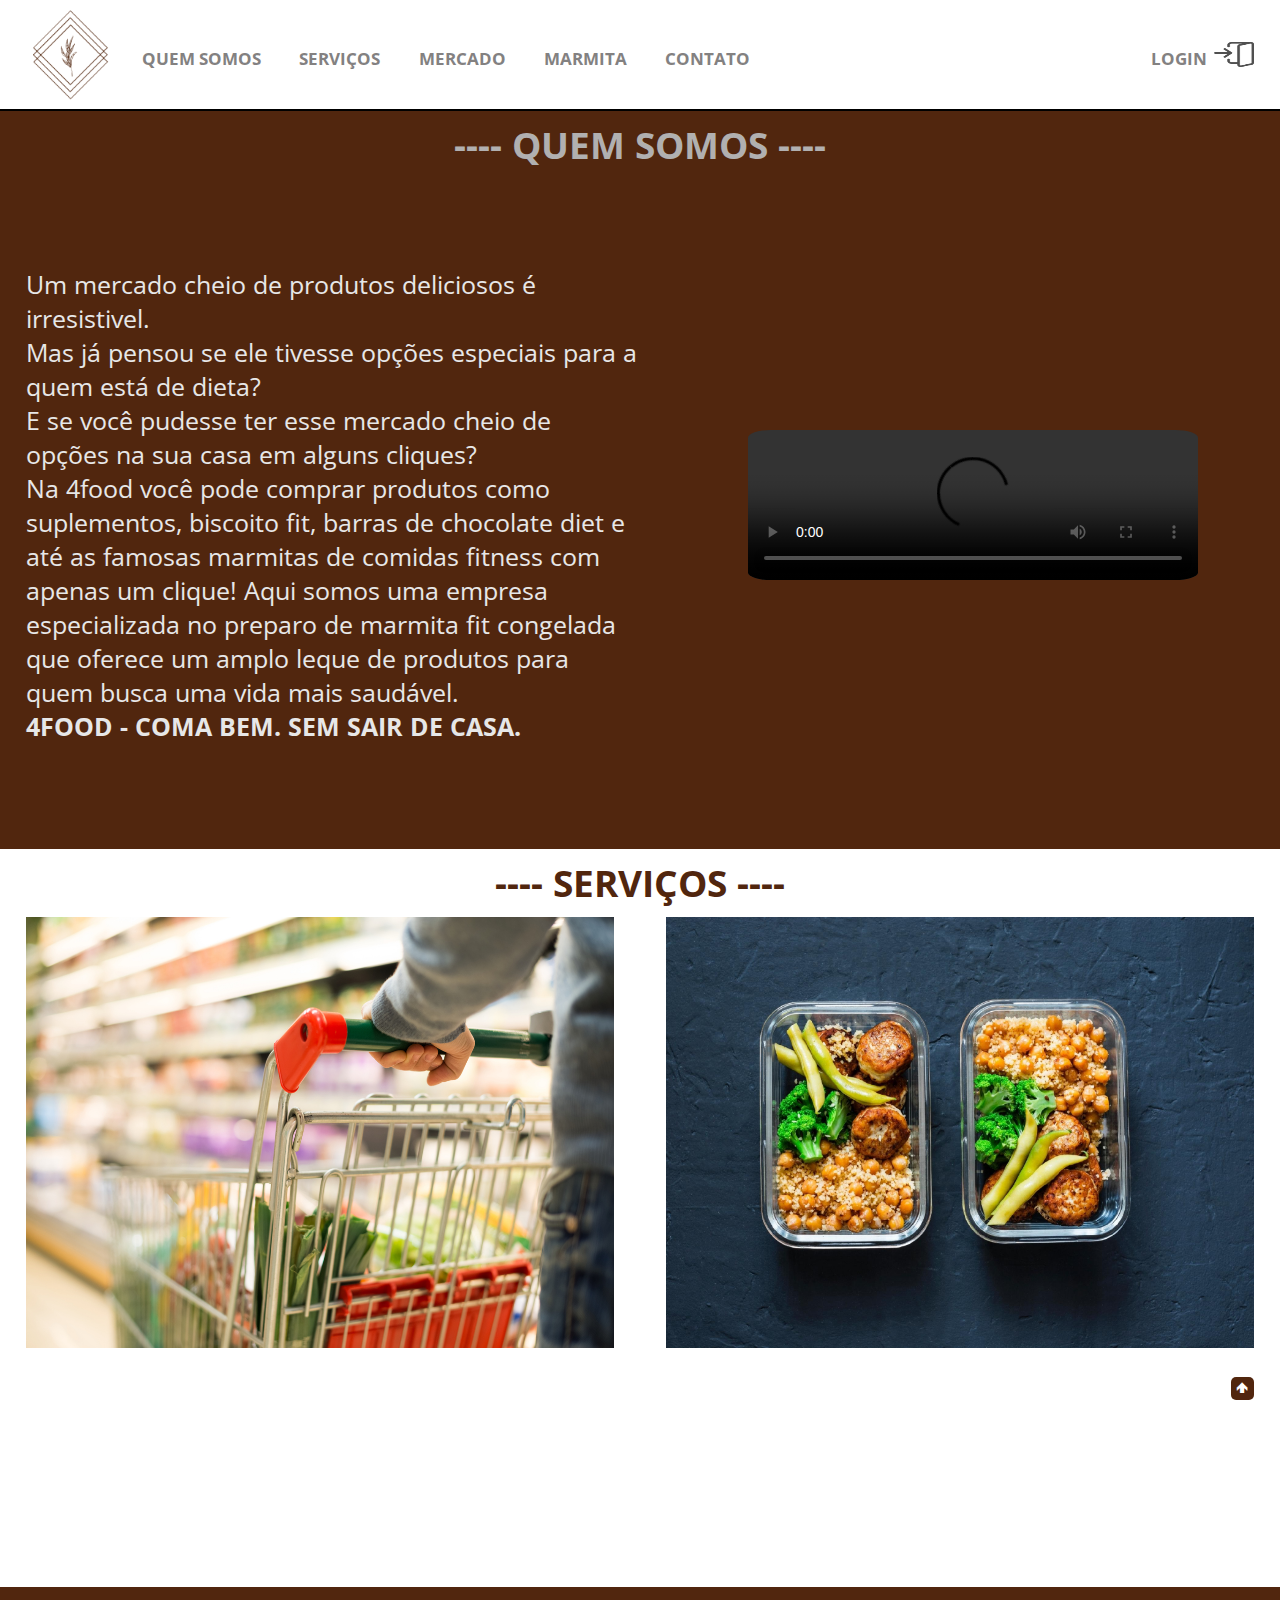
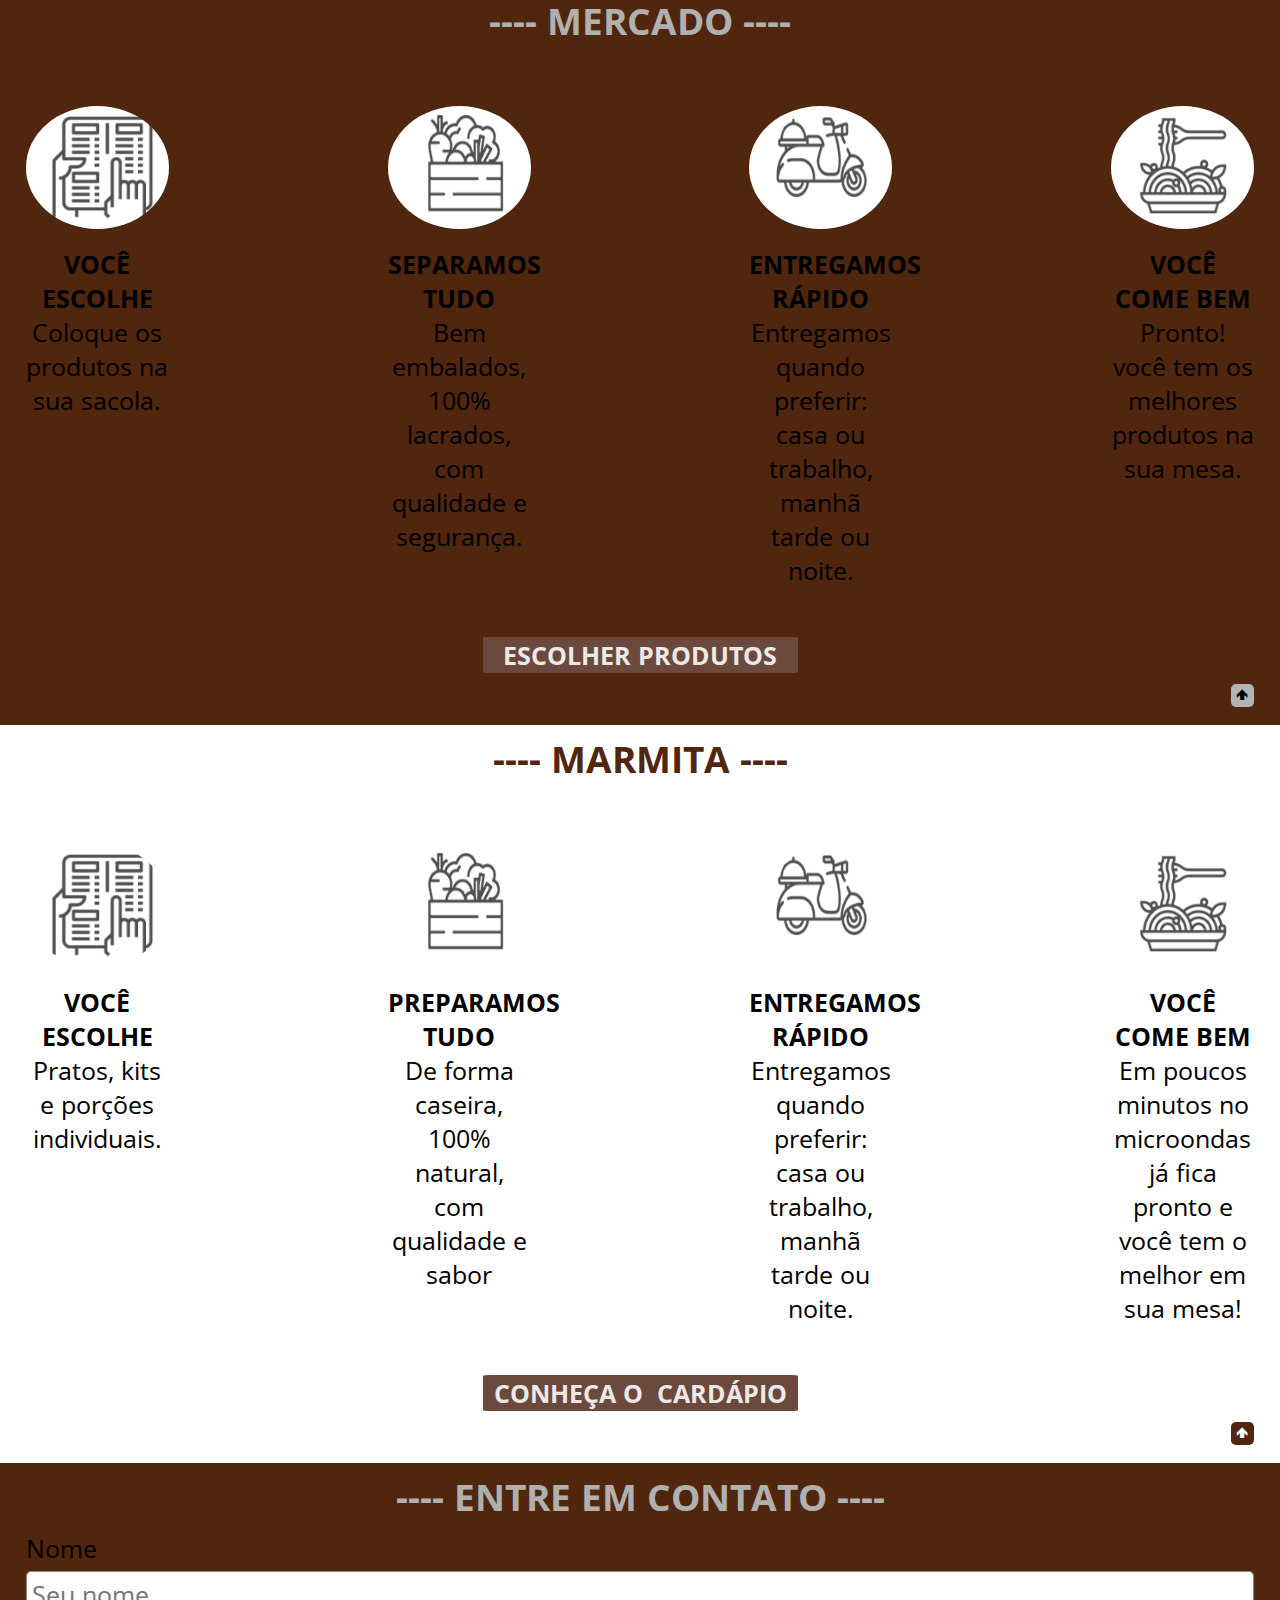
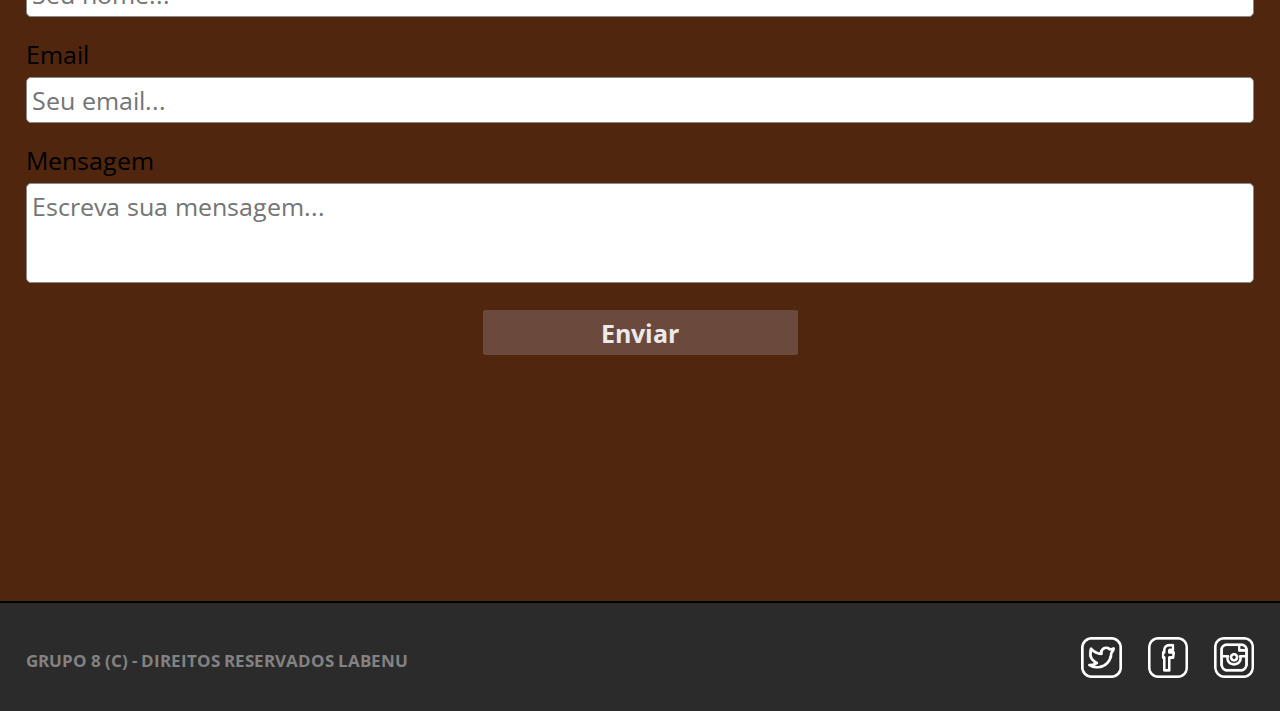
==== index.html @ 3081d66d "arrumei os conflitos" ====
<!DOCTYPE html>
<html lang="en">
<head>
    <meta charset="UTF-8">
    <meta http-equiv="X-UA-Compatible" content="IE=edge">
    <link rel="stylesheet" type="text/css" href="style.css" />
    <meta name="viewport" content="width=device-width, initial-scale=1, maximum-scale=1">
    <link href="https://fonts.googleapis.com/css2?family=PT+Serif:wght@400;700&display=swap" rel="stylesheet"> 
    <link href="https://fonts.googleapis.com/css2?family=Open+Sans+Condensed:wght@300;700&display=swap" rel="stylesheet"> 
    <link rel="icon" type="imagem/png" href="./img/favicon.png" />
    <title>4Food</title>
</head>
<body>
    <header>
        <div id="containerlogo">
            <img src="./img/figuralogo.png" alt="logo" id="imagemlogo">
        </div>
        <nav id="containernavegacao">
                <a class="opcoes-menu" href="#quem-somos">Quem Somos </a>
                <a class="opcoes-menu" href="#servicos">Serviços</a>
                <a class="opcoes-menu" href="#mercado">Mercado </a>
                <a class="opcoes-menu" href="#marmita">Marmita </a>
                <a class="opcoes-menu" href="#contato">Contato </a>
        </nav>
        <div id="containerlogin">
            <div id="textologin">Login</div>
            <img src="./img/login.png" alt="login" id="imagemlogin">
        </div>

    </header>

    <main>
        <div class="containersmain" id="container-quem-somos">
            <h1 class="titulos">---- QUEM SOMOS ----</h1>
            <div class="container-corpo">
                <div class="container-texto">
                    Um mercado cheio de produtos deliciosos é irresistivel.
                   <p>Mas já pensou se ele tivesse opções especiais para a quem está de dieta?</p> 
                   <p>E  se você pudesse ter esse mercado cheio de opções na sua casa em alguns cliques?</p> 
                   Na 4food você pode comprar produtos como suplementos, biscoito fit, barras de chocolate diet e até as famosas marmitas de comidas fitness com apenas um clique!
                    Aqui somos uma empresa especializada no preparo de marmita fit congelada que oferece um amplo leque de produtos para quem busca uma vida mais saudável.
                   <p id="slogan">4FOOD - COMA BEM. SEM SAIR DE CASA.</p>
            </div>
            <div id="container-video"> <video width="450" controls>
                <source src="./img/animacaofood.mp4" type="video/mp4">
              Your browser does not support the video tag.
              </video> </div>
            </div> 
        </div>

        <div class="containersmain" id="servicos">
            <h1 class="titulos2">---- SERVIÇOS ----</h1>
            <div class="container-corpoimagens">
            <div class="container-imagens">
                <a href=""><img src="./img/mercado.jpg" alt="Mercado" class="imagensservicos"></a>
            </div>  
            <div class="container-imagens">
                <a href=""><img src="./img/marmita.jpg" alt="Marmita" class="imagensservicos" ></a>
            </div>   
            
        </div>
        <p class="containervoltar"><a href="#containerlogo"><button class="botao-voltar" > 🡹 </button></a></p>      
    </div>

        <div class="containersmain" id="mercado">
            <h1 class="titulos">---- MERCADO ----</h1>
            <div id="container-mercado">
                <div id="imagensmercado">
                    <img src="./img/passo1.png" alt="Ícone escolha" class="comprar">
                    <img src="./img/passo2.png" alt="Ícone escolha" class="comprar">
                    <img src="./img/passo3.png" alt="Ícone escolha" class="comprar">
                    <img src="./img/passo4.png" alt="Ícone escolha" class="comprar">
                </div>
                <div id="textomercado">
                <div class="textocolunamercado">
                    <h4>VOCÊ ESCOLHE</h4>
                    <p>Coloque os produtos na sua sacola.</p>
                    </div>
                    <div class="textocolunamercado">
                <h4>SEPARAMOS TUDO</h4>
                <p>Bem embalados, 100% lacrados, com qualidade e segurança.</p>
            </div>
            <div class="textocolunamercado">
                <h4>ENTREGAMOS RÁPIDO</h4>
                <p>Entregamos quando preferir: casa ou trabalho, manhã tarde ou noite.</p>
            </div>
            <div class="textocolunamercado">
                <h4>VOCÊ COME BEM</h4>
                <p>Pronto! você tem os melhores produtos na sua mesa.</p>
            </div>
                </div>
            </div>
            <input type="submit" value="ESCOLHER PRODUTOS">
            <p class="containervoltar"><a href="#containerlogo"><button class="botao-voltar2" > 🡹 </button></a></p>  
        </div>

        <div class="containersmain" id="marmita">
            <h1 class="titulos2">---- MARMITA ----</h1>
            <div id="container-mercado">
                <div id="imagensmercado">
                    <img src="./img/passo1.png" alt="Ícone escolha" class="comprar">
                    <img src="./img/passo2.png" alt="Ícone escolha" class="comprar">
                    <img src="./img/passo3.png" alt="Ícone escolha" class="comprar">
                    <img src="./img/passo4.png" alt="Ícone escolha" class="comprar">
                </div>
                <div id="textomercado">
                    <div class="textocolunamercado">
                        <h4>VOCÊ ESCOLHE</h4>
                        <p>Pratos, kits e porções individuais.</p>
                        </div>
                        <div class="textocolunamercado">
                    <h4>PREPARAMOS TUDO</h4>
                    <p>De forma caseira, 100% natural, com qualidade e sabor</p>
                </div>
                <div class="textocolunamercado">
                    <h4>ENTREGAMOS RÁPIDO</h4>
                    <p>Entregamos quando preferir: casa ou trabalho, manhã tarde ou noite.</p>
                </div>
                <div class="textocolunamercado">
                    <h4>VOCÊ COME BEM</h4>
                    <p>Em poucos minutos no microondas já fica pronto e você tem o melhor em sua mesa!</p>
                </div>
                </div>
            </div>
            <input type="submit" value="CONHEÇA O  CARDÁPIO">
            <p class="containervoltar"><a href="#containerlogo"><button class="botao-voltar" > 🡹 </button></a></p>  

        </div>

        <div class="containersmain" id="contato">
            <h1 class="titulos">---- ENTRE EM CONTATO ----</h1>
            <div class="container-corpo">
            <form id="formulariocontato">
                <label for="nome">Nome</label>
                <input
                  type="text"
                  id="nome"
                  name="nome"
                  placeholder="Seu nome..."
                />
                <br />
                <label for="email">Email</label>
                <input
                  type="text"
                  id="email"
                  name="email"
                  placeholder="Seu email..."
                />
                <br />
                <label for="mensagem">Mensagem</label>
                <textarea
                  id="mensagem"
                  name="mensagem"
                  placeholder="Escreva sua mensagem..."
                  style="height: 100px"
                ></textarea>
                <br />
                <input type="submit" value="Enviar" />
              </form>
        </div>
        </div>

    </main>

    <footer>
        <div class="containersfooter" id="containeresquerda">
            Grupo 8 (c) - Direitos Reservados Labenu
        </div>
        <div class="containersfooter" id="containerdireita">
                    <a target="_blank" href="https://twitter.com/"><img src="./img/twitter.png" alt="twitter" class="iconescontato"></a>
                    <a target="_blank" href="https://facebook.com/"><img src="./img/facebook.png" alt="facebook" class="iconescontato"></a>
                    <a target="_blank" href="https://instagram.com/"><img src="./img/instagram.png" alt="instagram" class="iconescontato"></a>
        </div>
    </footer>
    
</body>
</html>
---- style.css ----
/*Geral*/
*{
    margin: 0;
    padding: 0;
    font-family: 'Open Sans Condensed', sans-serif;
    max-width: 100vw;
    font-size:calc(12px + 1vw);
}

html {
    scroll-behavior: smooth;
}


/*Header*/

header{
    display: flex;
    background-color: rgb(255, 255, 255);
    padding:1vh 2vw;
    color: rgb(131, 129, 129);
    font-weight: bold;
    font-variant-caps: all-small-caps;
    font-size:calc(20px + 1vw);
    border-bottom: 2px solid black;
    max-width: 100vw;
}
#containerlogo{
    padding-right: 2vw;
    display: flex;
    justify-content: center;
    align-items: center;
}
#imagemlogo{
    width: calc(65px + 2vw);
    height: auto;
    margin: 0;
    display: flex;
}
#containernavegacao{
    display: flex;
    justify-content: center;
    align-items: center;
    margin: 0;
    flex-wrap: wrap;
}
#navegacao-topo{
    list-style: none;
    display: flex;
    flex-wrap: wrap;
}
.opcoes-menu,.opcoes-menu:visited{
    padding-right: 3vw;
    text-decoration: none;
    color: rgb(131, 129, 129);
}
.opcoes-menu:hover{
    color: rgb(81,38,14);
    cursor: pointer;
    text-decoration: none;
}
#containerlogin{
    display: flex;
    justify-content: center;
    align-items: center;
    margin-left: auto;
}
#textologin{
    display: flex;
    justify-content: center;
    align-items: center;
}
#textologin:hover{
    text-decoration: underline;
    color: rgb(81,38,14);
}
#imagemlogin{
    width: calc(15px + 2vw);
    height: 1em;
    margin: 0;
    display: flex;
    justify-content: center;
    align-items: center;
    padding-left: 0.5vw;
}

/*Main*/

.containersmain{
    height: 80vh;
    display: flex;
    flex-direction: column;
    padding-bottom: 2vh;
}
.containersmain:nth-child(odd) {
background-color: rgb(81,38,14);
}
.containersmain:nth-child(even){
    background-color: rgb(255, 255, 255);
}
.titulos{
    width: 100%;
    display: flex;
    justify-content: center;
    align-items: center;
    padding-top: 1vh;
    padding-bottom: 1vh;
    color: rgb(177, 176, 176);
    font-weight: bold;
    font-size:calc(24px + 1vw);
    }

.titulos2{
    color: rgb(81,38,14);
    display: flex;
    justify-content: center;
    align-items: center;
    padding-top: 1vh;
    padding-bottom: 1vh;
    font-weight: bold;
    font-size:calc(24px + 1vw);
    }

/* QUEM SOMOS */

.container-corpo{
    display: flex; 
    justify-content: space-between;  
    flex:1;

}
.container-texto{
    width: 50%;
    display: flex;
    flex-direction: column;
    justify-content: center;
    text-align: left;
    padding-left: 2vw;
    font-size:calc(12px + 1vw);
    color: rgb(231, 231, 231);
}
#slogan{
    font-weight: bold;
}
#container-video{
    width: 50%;
    display: flex;
    justify-content: center;
    align-items: center;
    padding-left: 2vw;
}
video {
    height: auto;
    border-radius: 5%;
  }
#logo-quemsomos{
    width: 10vw;
    height: auto;
    border-radius: 5%;


}
.container-corpoimagens{
    display: flex; 
    box-sizing: border-box;
    overflow: hidden;

}
.container-imagens{
    width: 50%;
    padding-left: 2vw;
    padding-right: 2vw;
    margin-bottom: 2vh;
}
.imagensservicos{
    width: 100%;
    height: 100%;
}
.imagensservicos:hover{
    opacity: 50%;
    transition: 0.5s;
}

/* BOTAO VOLTAR */

.containervoltar{
    margin:0;
    text-align: right;
    padding-right: 2vw;
}

.botao-voltar{
    background-color:  rgb(81,38,14);
    color: white;
    font-size: small;
    padding: 2.5px 5px;
    border: none;
    border-radius: 5px;
    cursor: pointer;
}
.botao-voltar:hover{
    background-color: rgb(155, 75, 32);
}
.botao-voltar2{
    background-color:  rgb(180, 180, 180);
    color: rgb(0, 0, 0);
    font-size: small;
    padding: 2.5px 5px;
    border: none;
    border-radius: 5px;
    cursor: pointer;
}
.botao-voltar2:hover{
    background-color: rgb(255, 255, 255);
}

/* MERCADO */

#container-mercado{
    width: 100%;
    height: 100%;
    display: flex; 
    flex-direction: column;
    box-sizing: border-box;
    justify-content: center;
    align-content: center;
    overflow: hidden;
    padding-left: 2vw;
    padding-right: 2vw;
}
#imagensmercado{
    display: flex;
    justify-content: space-between;
    width: 100%;
    font-size:calc(12px + 0.5vw);
}
#textomercado{
    display: flex;
    justify-content: space-between;
    align-content: center;
    width: 100%;

}
.comprar{
    border-radius:50%;
    width: calc(15px + 10vw);
    height: auto;
    margin-bottom: 2vh;
}
.textocolunamercado{
    display: flex;
    flex-direction: column;
    text-align: center;
    width: calc(15px + 10vw);
}

input[type="submit"]{
    display: flex;
    justify-content: center;
    align-items: center;
    font-weight: bold;
    border: none;
    margin: auto;
    width: 35vh;
    height: 5vh;
    border-radius: 2%;
    color: rgb(236, 233, 231);
    background-color: #6b4a3d;
    cursor: pointer;
} 
input[type="submit"]:hover{
    background-color: #b69289;
    transition: 1.5s;
}
/* MARMITA */

.como-comprar{
    display: flex;
    flex-direction: column;
    justify-content: center;
    align-items: center;
    width: 10vw;
    text-align: center;
    margin-bottom: 3vh;
    
}

/*CONTATO*/
#contato{
    padding-left: 2vw;
    padding-right: 2vw;
}
#formulariocontato{
    width: 100%;
}
input[type=text], textarea {
    width: 100%;
      padding: 5px;
      border: 1px solid rgb(138, 138, 138); 
      border-radius: 5px;
      box-sizing: border-box;
      margin-top: 6px; 
      margin-bottom: 20px;
      resize:none;
    }

/*Footer*/
footer{
    background-color: rgb(43, 43, 43);
    height: 10vh;
    display: flex;
    justify-content: space-between;
    padding:1vh 2vw;
    color: rgb(131, 129, 129);
    font-weight: bold;
    font-variant-caps: all-small-caps;
    font-size:calc(20px + 1vw);
    border-top: 2px solid black;
    overflow: hidden;
}
#containeresquerda{
    display: flex;
    justify-content: center;
    align-items: center;
}
#containerdireita{
    display: flex;
    align-items: center;
    justify-content: flex-start;
}
.iconescontato
{
    height: auto;
    width: calc(15px + 2vw);
    margin-left: 2vw;
    display: flex;
    align-items: center;
    justify-content: center;
    
}
.iconescontato:hover
{
    background-color: rgb(128, 126, 126);
    border-radius: 15%;
    
}
/* RESPONSIVIDADE CELULAR*/

@media screen and (min-width: 320px) and (max-width: 420px) {
    .containersmain{
        height: 80vh;
    }
}
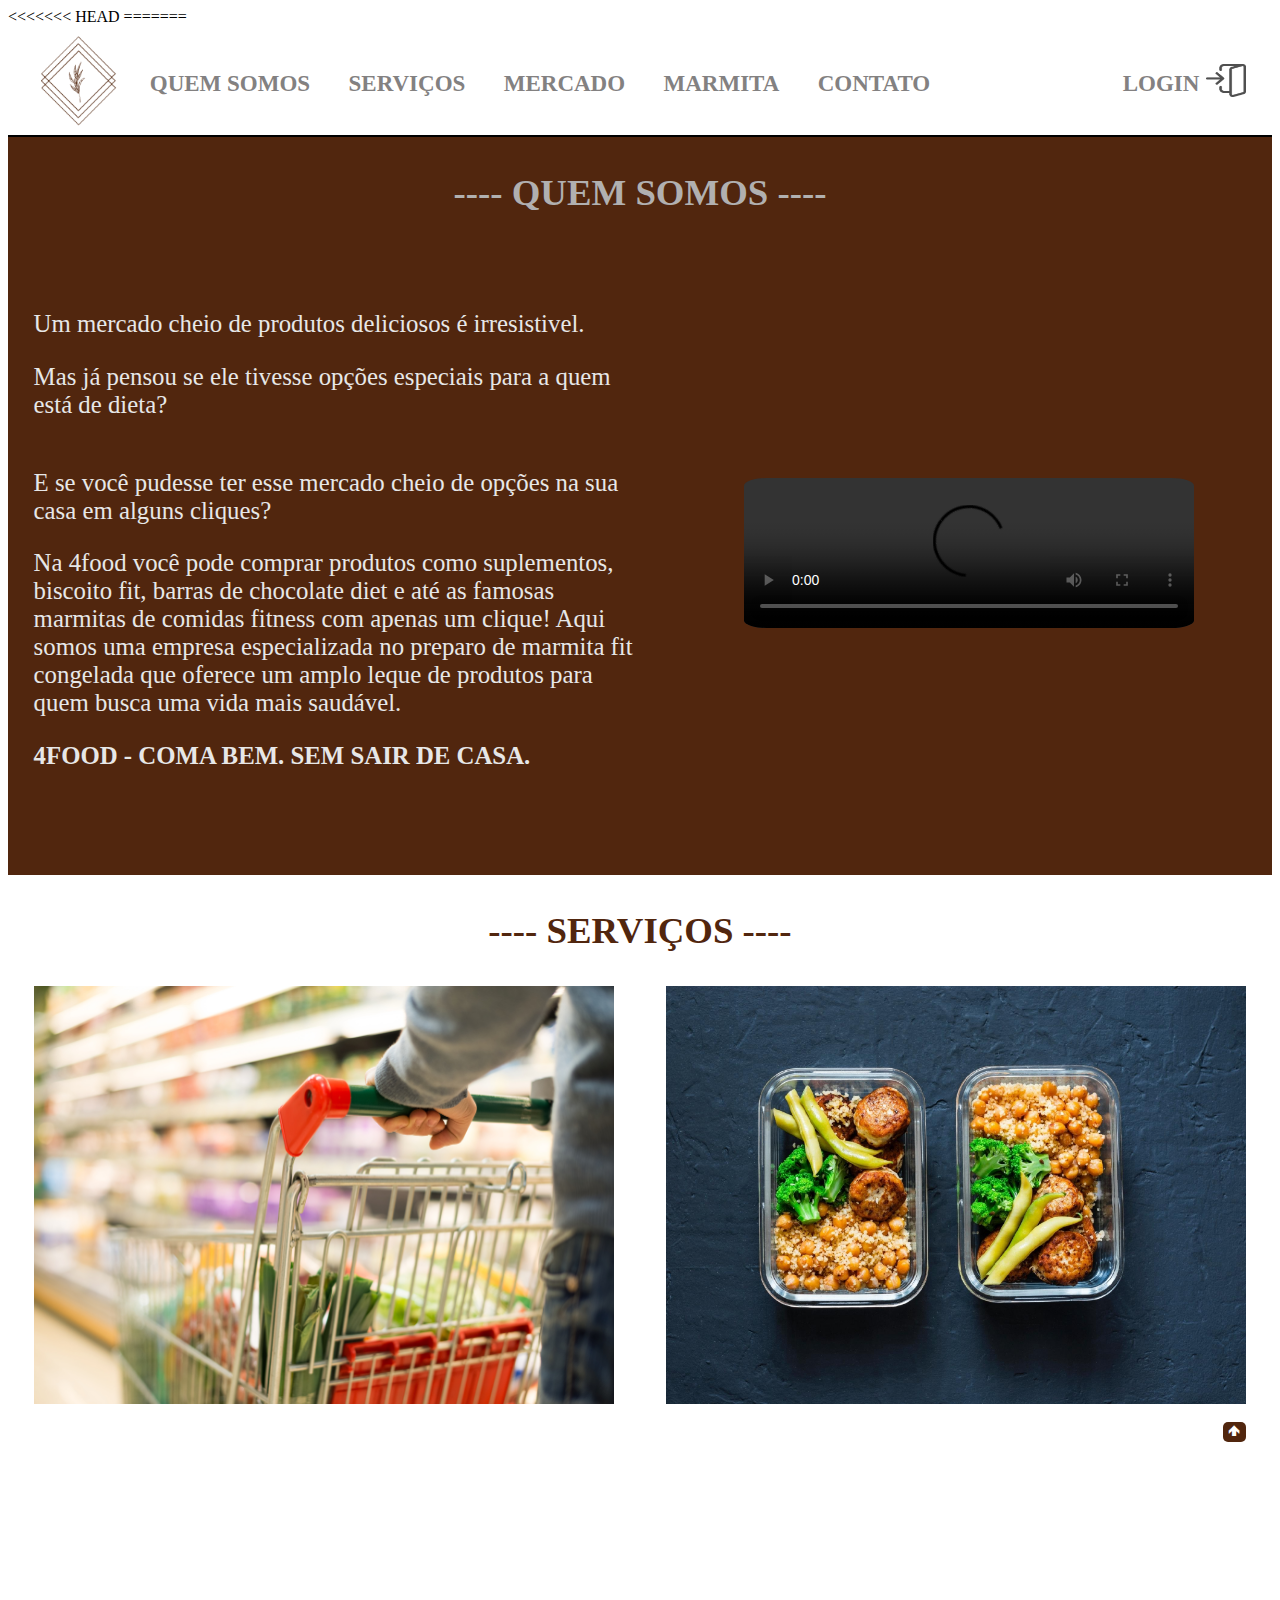
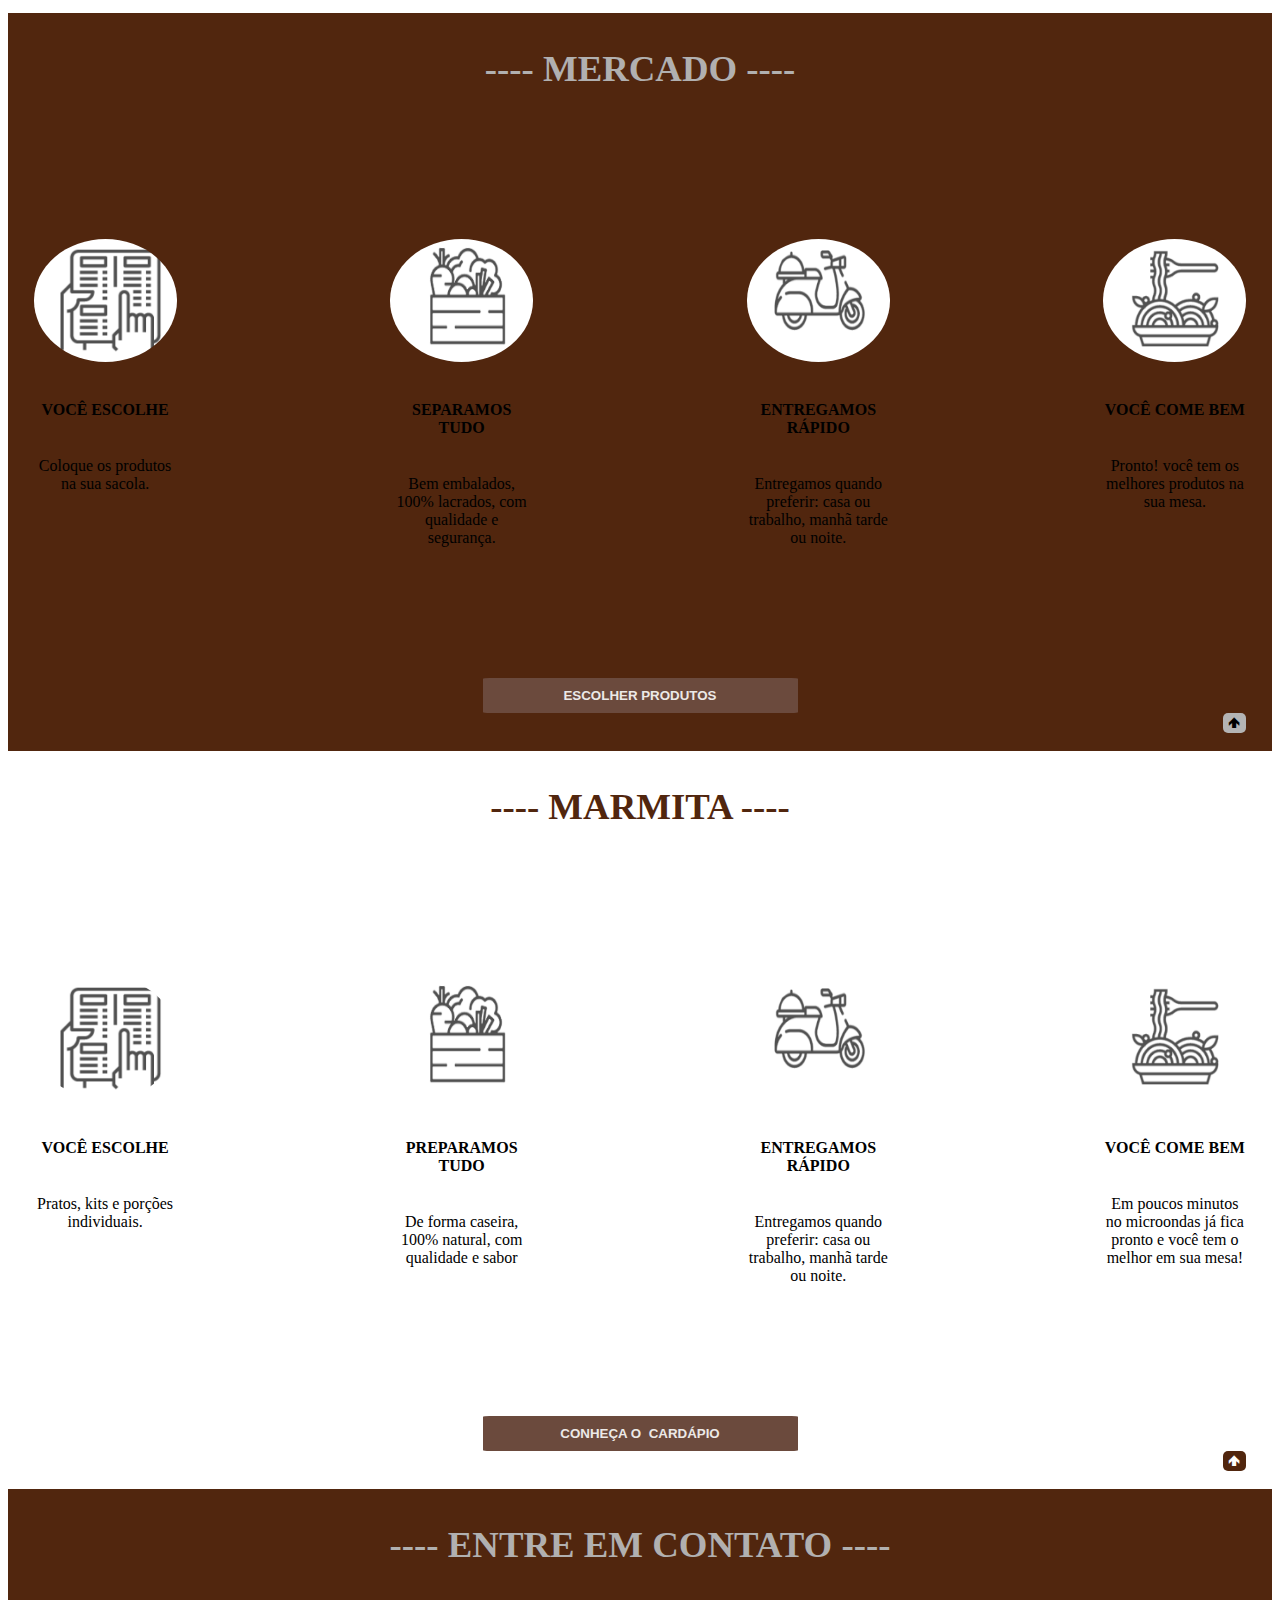
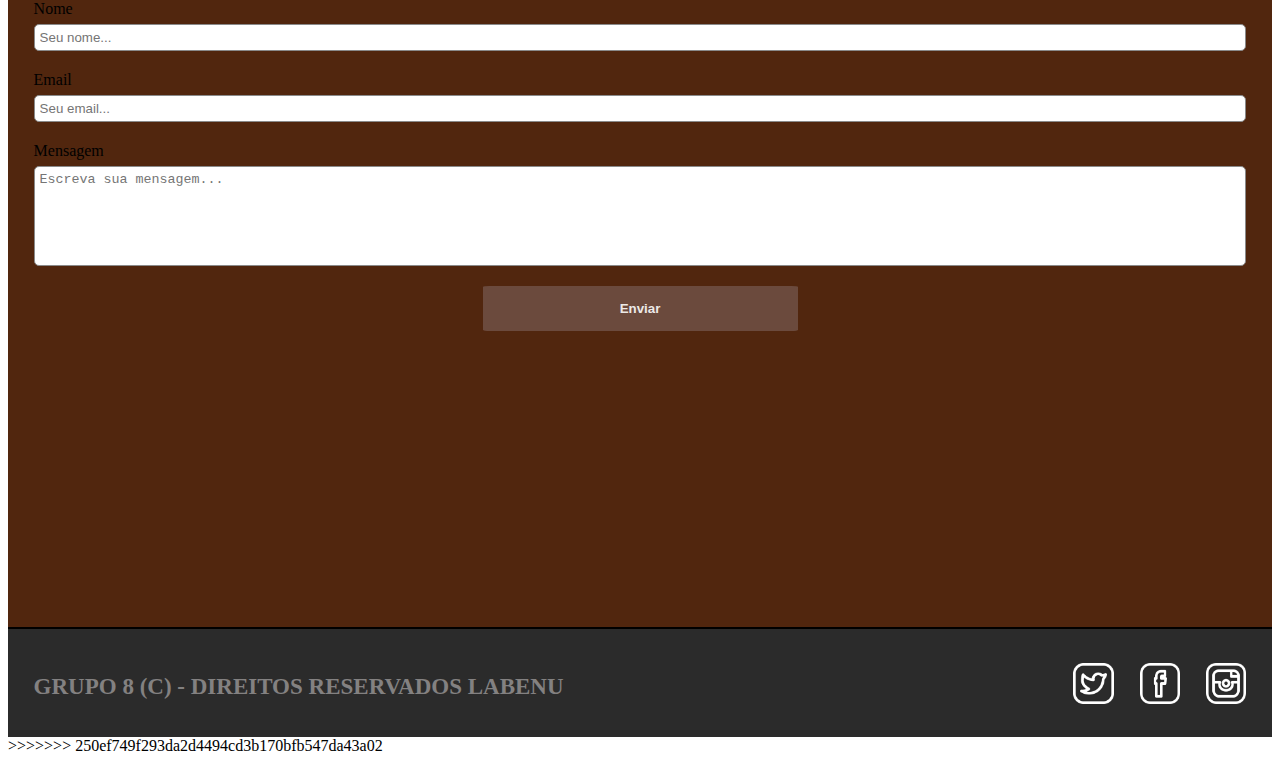
==== commit f733264c: "..." ====
--- a/index.html
+++ b/index.html
@@ -1,3 +1,5 @@
+<<<<<<< HEAD
+=======
 <!DOCTYPE html>
 <html lang="en">
 <head>
@@ -175,3 +177,4 @@
     
 </body>
 </html>
+>>>>>>> 250ef749f293da2d4494cd3b170bfb547da43a02
--- a/style.css
+++ b/style.css
@@ -1,3 +1,5 @@
+<<<<<<< HEAD
+=======
 /*Geral*/
 *{
     margin: 0;
@@ -351,3 +353,4 @@
         height: 80vh;
     }
 }
+>>>>>>> 250ef749f293da2d4494cd3b170bfb547da43a02
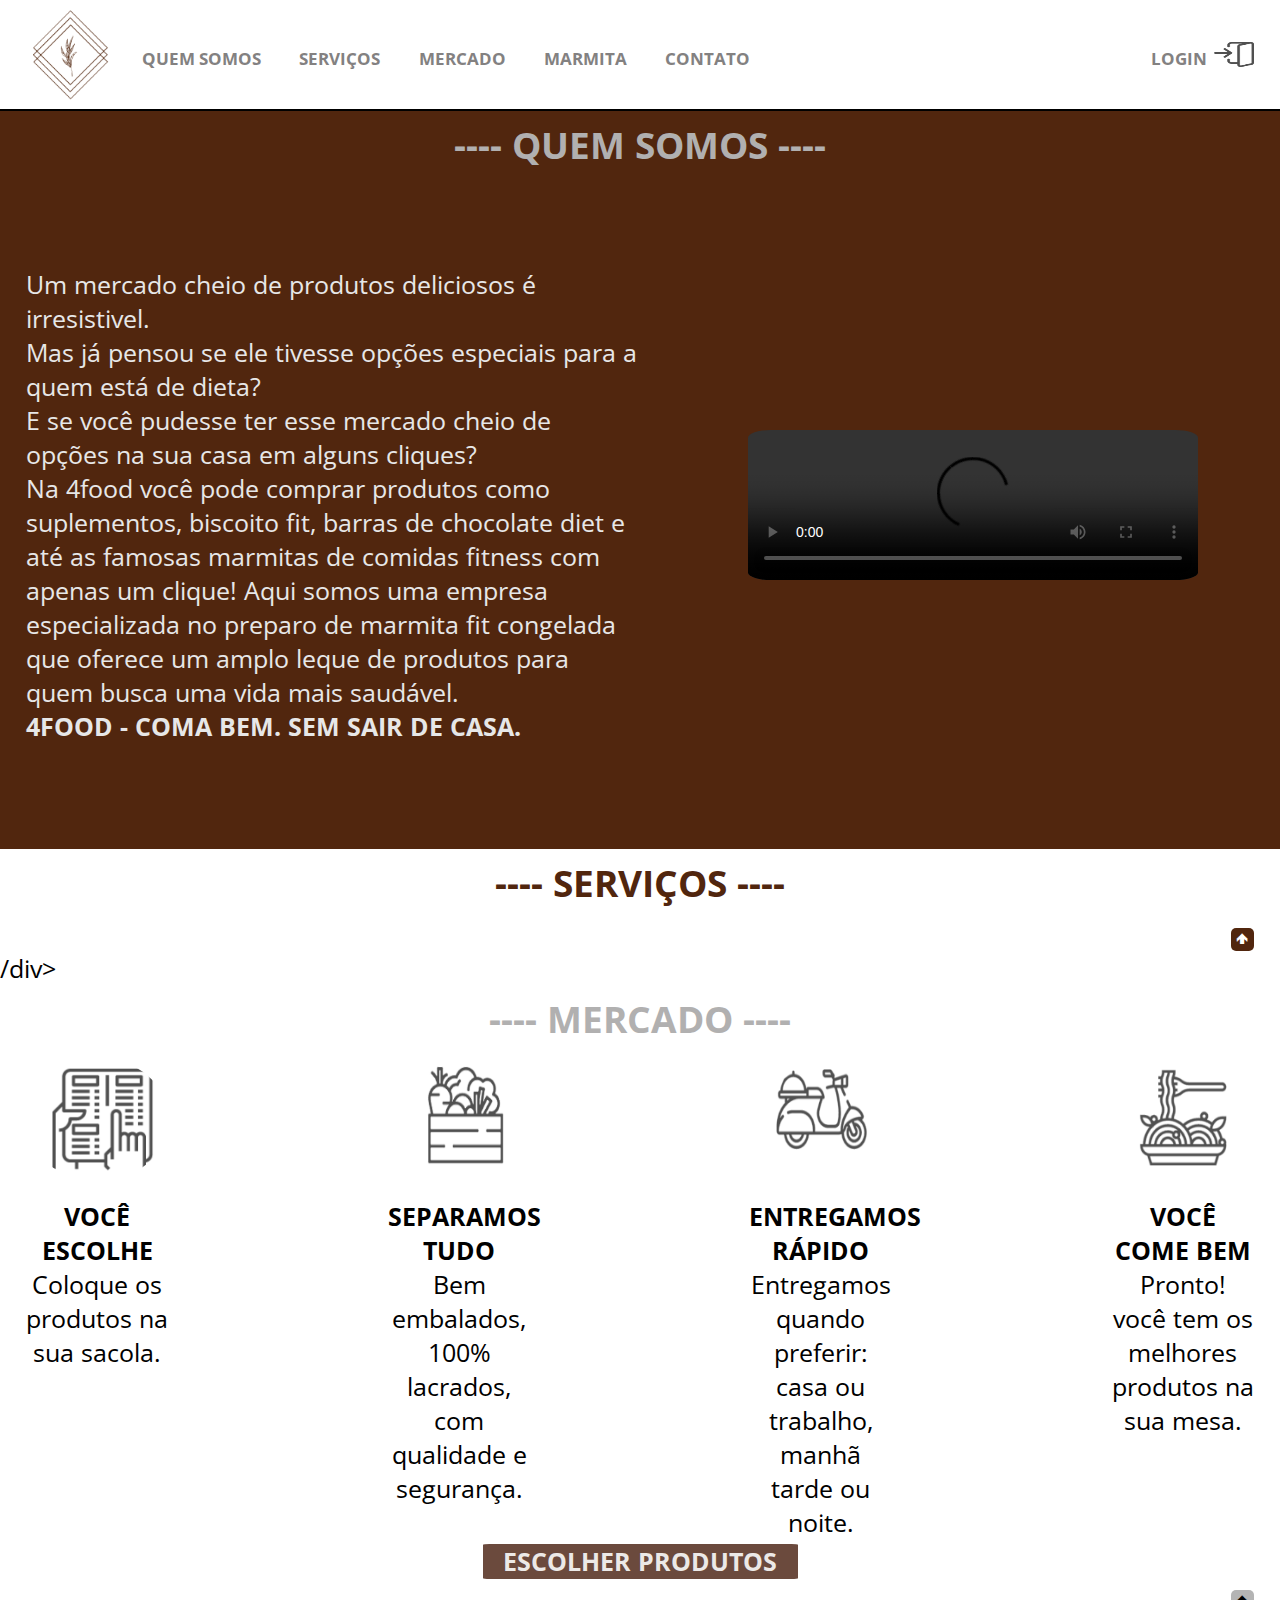
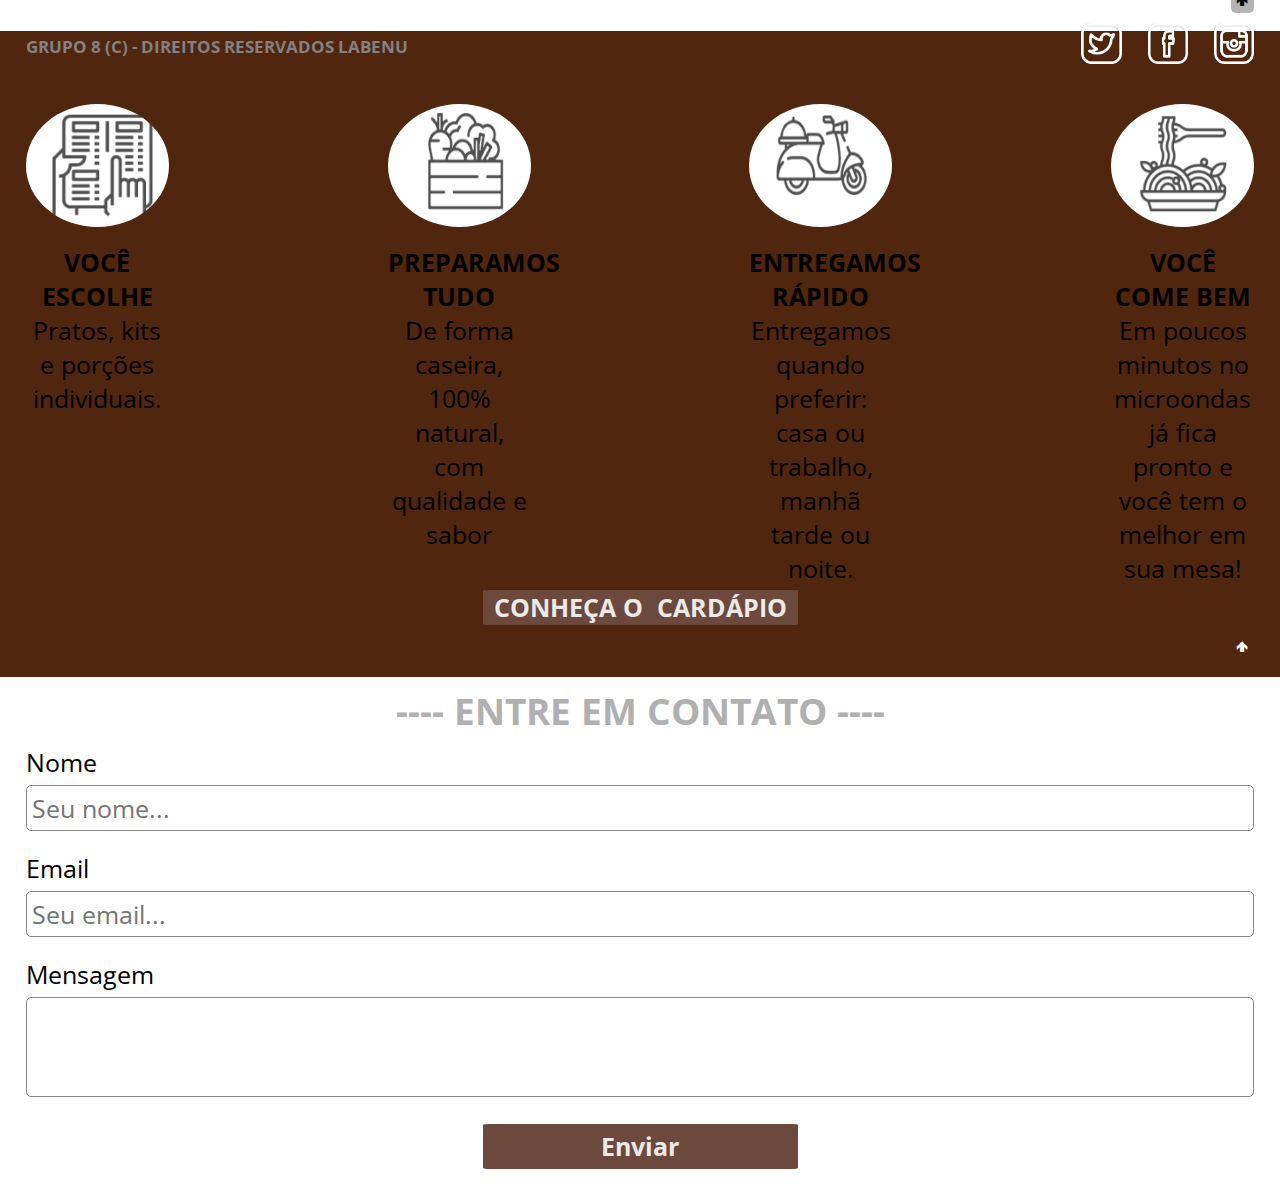
==== commit 843140c2: "Inclusão de arquivos no diretório correto." ====
--- a/index.html
+++ b/index.html
@@ -1,5 +1,3 @@
-<<<<<<< HEAD
-=======
 <!DOCTYPE html>
 <html lang="en">
 <head>
@@ -42,27 +40,29 @@
                    Na 4food você pode comprar produtos como suplementos, biscoito fit, barras de chocolate diet e até as famosas marmitas de comidas fitness com apenas um clique!
                     Aqui somos uma empresa especializada no preparo de marmita fit congelada que oferece um amplo leque de produtos para quem busca uma vida mais saudável.
                    <p id="slogan">4FOOD - COMA BEM. SEM SAIR DE CASA.</p>
-            </div>
-            <div id="container-video"> <video width="450" controls>
-                <source src="./img/animacaofood.mp4" type="video/mp4">
-              Your browser does not support the video tag.
-              </video> </div>
+                </div>
+                <div id="container-video">
+                    <video width="450" controls>
+                     <source src="./img/animacaofood.mp4" type="video/mp4">
+                         Your browser does not support the video tag.
+                    </video> 
+                </div>
             </div> 
         </div>
 
         <div class="containersmain" id="servicos">
             <h1 class="titulos2">---- SERVIÇOS ----</h1>
             <div class="container-corpoimagens">
-            <div class="container-imagens">
-                <a href=""><img src="./img/mercado.jpg" alt="Mercado" class="imagensservicos"></a>
-            </div>  
-            <div class="container-imagens">
-                <a href=""><img src="./img/marmita.jpg" alt="Marmita" class="imagensservicos" ></a>
-            </div>   
+                <div class="container-imagens">
+                    <a href=""><img src="./img/mercado.jpg" alt="Mercado" class="imagensservicos"></a>
+                </div>  
+                <div class="container-imagens">
+                    <a href=""><img src="./img/marmita.jpg" alt="Marmita" class="imagensservicos" ></a>
+                </div>   
             
-        </div>
-        <p class="containervoltar"><a href="#containerlogo"><button class="botao-voltar" > 🡹 </button></a></p>      
-    </div>
+            </div>
+            <p class="containervoltar"><a href="#containerlogo"><button class="botao-voltar" > 🡹 </button></a></p>      
+        /div>
 
         <div class="containersmain" id="mercado">
             <h1 class="titulos">---- MERCADO ----</h1>
@@ -74,22 +74,22 @@
                     <img src="./img/passo4.png" alt="Ícone escolha" class="comprar">
                 </div>
                 <div id="textomercado">
-                <div class="textocolunamercado">
-                    <h4>VOCÊ ESCOLHE</h4>
-                    <p>Coloque os produtos na sua sacola.</p>
+                    <div class="textocolunamercado">
+                        <h4>VOCÊ ESCOLHE</h4>
+                        <p>Coloque os produtos na sua sacola.</p>
                     </div>
                     <div class="textocolunamercado">
-                <h4>SEPARAMOS TUDO</h4>
-                <p>Bem embalados, 100% lacrados, com qualidade e segurança.</p>
-            </div>
-            <div class="textocolunamercado">
-                <h4>ENTREGAMOS RÁPIDO</h4>
-                <p>Entregamos quando preferir: casa ou trabalho, manhã tarde ou noite.</p>
-            </div>
-            <div class="textocolunamercado">
-                <h4>VOCÊ COME BEM</h4>
-                <p>Pronto! você tem os melhores produtos na sua mesa.</p>
-            </div>
+                        <h4>SEPARAMOS TUDO</h4>
+                        <p>Bem embalados, 100% lacrados, com qualidade e segurança.</p>
+                    </div>
+                    <div class="textocolunamercado">
+                        <h4>ENTREGAMOS RÁPIDO</h4>
+                        <p>Entregamos quando preferir: casa ou trabalho, manhã tarde ou noite.</p>
+                    </div>
+                    <div class="textocolunamercado">
+                        <h4>VOCÊ COME BEM</h4>
+                    <p>Pronto! você tem os melhores produtos na sua mesa.</p>
+                    </div>
                 </div>
             </div>
             <input type="submit" value="ESCOLHER PRODUTOS">
@@ -109,19 +109,19 @@
                     <div class="textocolunamercado">
                         <h4>VOCÊ ESCOLHE</h4>
                         <p>Pratos, kits e porções individuais.</p>
-                        </div>
-                        <div class="textocolunamercado">
-                    <h4>PREPARAMOS TUDO</h4>
-                    <p>De forma caseira, 100% natural, com qualidade e sabor</p>
-                </div>
-                <div class="textocolunamercado">
-                    <h4>ENTREGAMOS RÁPIDO</h4>
-                    <p>Entregamos quando preferir: casa ou trabalho, manhã tarde ou noite.</p>
-                </div>
-                <div class="textocolunamercado">
-                    <h4>VOCÊ COME BEM</h4>
-                    <p>Em poucos minutos no microondas já fica pronto e você tem o melhor em sua mesa!</p>
-                </div>
+                    </div>
+                    <div class="textocolunamercado">
+                        <h4>PREPARAMOS TUDO</h4>
+                        <p>De forma caseira, 100% natural, com qualidade e sabor</p>
+                    </div>
+                    <div class="textocolunamercado">
+                        <h4>ENTREGAMOS RÁPIDO</h4>
+                        <p>Entregamos quando preferir: casa ou trabalho, manhã tarde ou noite.</p>
+                    </div>
+                    <div class="textocolunamercado">
+                        <h4>VOCÊ COME BEM</h4>
+                        <p>Em poucos minutos no microondas já fica pronto e você tem o melhor em sua mesa!</p>
+                    </div>
                 </div>
             </div>
             <input type="submit" value="CONHEÇA O  CARDÁPIO">
@@ -132,34 +132,32 @@
         <div class="containersmain" id="contato">
             <h1 class="titulos">---- ENTRE EM CONTATO ----</h1>
             <div class="container-corpo">
-            <form id="formulariocontato">
-                <label for="nome">Nome</label>
-                <input
-                  type="text"
-                  id="nome"
-                  name="nome"
-                  placeholder="Seu nome..."
-                />
-                <br />
-                <label for="email">Email</label>
-                <input
-                  type="text"
-                  id="email"
-                  name="email"
-                  placeholder="Seu email..."
-                />
-                <br />
-                <label for="mensagem">Mensagem</label>
-                <textarea
-                  id="mensagem"
-                  name="mensagem"
-                  placeholder="Escreva sua mensagem..."
-                  style="height: 100px"
-                ></textarea>
-                <br />
-                <input type="submit" value="Enviar" />
-              </form>
-        </div>
+                <form id="formulariocontato">
+                    <label for="nome">Nome</label>
+                    <input
+                        type="text"
+                        id="nome"
+                        name="nome"
+                        placeholder="Seu nome..."/>
+                    <br />
+                    <label for="email">Email</label>
+                    <input
+                        type="text"
+                        id="email"
+                        name="email"
+                        placeholder="Seu email..."/>
+                    <br />
+                    <label for="mensagem">Mensagem</label>
+                    <textarea
+                        id="mensagem"
+                        name="mensagem"
+                        placeholder="Escreva sua mensagem..."
+                        style="height: 100px">
+                    </textarea>
+                    <br />
+                    <input type="submit" value="Enviar" />
+                </form>
+            </div>
         </div>
 
     </main>
@@ -177,4 +175,3 @@
     
 </body>
 </html>
->>>>>>> 250ef749f293da2d4494cd3b170bfb547da43a02
--- a/style.css
+++ b/style.css
@@ -1,5 +1,3 @@
-<<<<<<< HEAD
-=======
 /*Geral*/
 *{
     margin: 0;
@@ -27,18 +25,21 @@
     border-bottom: 2px solid black;
     max-width: 100vw;
 }
+
 #containerlogo{
     padding-right: 2vw;
     display: flex;
     justify-content: center;
     align-items: center;
 }
+
 #imagemlogo{
     width: calc(65px + 2vw);
     height: auto;
     margin: 0;
     display: flex;
 }
+
 #containernavegacao{
     display: flex;
     justify-content: center;
@@ -46,6 +47,7 @@
     margin: 0;
     flex-wrap: wrap;
 }
+
 #navegacao-topo{
     list-style: none;
     display: flex;
@@ -56,26 +58,31 @@
     text-decoration: none;
     color: rgb(131, 129, 129);
 }
+
 .opcoes-menu:hover{
     color: rgb(81,38,14);
     cursor: pointer;
     text-decoration: none;
 }
+
 #containerlogin{
     display: flex;
     justify-content: center;
     align-items: center;
     margin-left: auto;
 }
+
 #textologin{
     display: flex;
     justify-content: center;
     align-items: center;
 }
+
 #textologin:hover{
     text-decoration: underline;
     color: rgb(81,38,14);
 }
+
 #imagemlogin{
     width: calc(15px + 2vw);
     height: 1em;
@@ -94,12 +101,15 @@
     flex-direction: column;
     padding-bottom: 2vh;
 }
+
 .containersmain:nth-child(odd) {
 background-color: rgb(81,38,14);
 }
+
 .containersmain:nth-child(even){
     background-color: rgb(255, 255, 255);
 }
+
 .titulos{
     width: 100%;
     display: flex;
@@ -110,7 +120,7 @@
     color: rgb(177, 176, 176);
     font-weight: bold;
     font-size:calc(24px + 1vw);
-    }
+}
 
 .titulos2{
     color: rgb(81,38,14);
@@ -131,6 +141,7 @@
     flex:1;
 
 }
+
 .container-texto{
     width: 50%;
     display: flex;
@@ -141,9 +152,11 @@
     font-size:calc(12px + 1vw);
     color: rgb(231, 231, 231);
 }
+
 #slogan{
     font-weight: bold;
 }
+
 #container-video{
     width: 50%;
     display: flex;
@@ -151,33 +164,36 @@
     align-items: center;
     padding-left: 2vw;
 }
+
 video {
     height: auto;
     border-radius: 5%;
-  }
+}
+
 #logo-quemsomos{
     width: 10vw;
     height: auto;
     border-radius: 5%;
-
-
-}
+}
+
 .container-corpoimagens{
     display: flex; 
     box-sizing: border-box;
     overflow: hidden;
-
-}
+}
+
 .container-imagens{
     width: 50%;
     padding-left: 2vw;
     padding-right: 2vw;
     margin-bottom: 2vh;
 }
+
 .imagensservicos{
     width: 100%;
     height: 100%;
 }
+
 .imagensservicos:hover{
     opacity: 50%;
     transition: 0.5s;
@@ -200,9 +216,11 @@
     border-radius: 5px;
     cursor: pointer;
 }
+
 .botao-voltar:hover{
     background-color: rgb(155, 75, 32);
 }
+
 .botao-voltar2{
     background-color:  rgb(180, 180, 180);
     color: rgb(0, 0, 0);
@@ -212,6 +230,7 @@
     border-radius: 5px;
     cursor: pointer;
 }
+
 .botao-voltar2:hover{
     background-color: rgb(255, 255, 255);
 }
@@ -230,25 +249,28 @@
     padding-left: 2vw;
     padding-right: 2vw;
 }
+
 #imagensmercado{
     display: flex;
     justify-content: space-between;
     width: 100%;
     font-size:calc(12px + 0.5vw);
 }
+
 #textomercado{
     display: flex;
     justify-content: space-between;
     align-content: center;
     width: 100%;
-
-}
+}
+
 .comprar{
     border-radius:50%;
     width: calc(15px + 10vw);
     height: auto;
     margin-bottom: 2vh;
 }
+
 .textocolunamercado{
     display: flex;
     flex-direction: column;
@@ -270,10 +292,12 @@
     background-color: #6b4a3d;
     cursor: pointer;
 } 
+
 input[type="submit"]:hover{
     background-color: #b69289;
     transition: 1.5s;
 }
+
 /* MARMITA */
 
 .como-comprar{
@@ -284,17 +308,19 @@
     width: 10vw;
     text-align: center;
     margin-bottom: 3vh;
-    
 }
 
 /*CONTATO*/
+
 #contato{
     padding-left: 2vw;
     padding-right: 2vw;
 }
+
 #formulariocontato{
     width: 100%;
 }
+
 input[type=text], textarea {
     width: 100%;
       padding: 5px;
@@ -304,9 +330,10 @@
       margin-top: 6px; 
       margin-bottom: 20px;
       resize:none;
-    }
+}
 
 /*Footer*/
+
 footer{
     background-color: rgb(43, 43, 43);
     height: 10vh;
@@ -320,16 +347,19 @@
     border-top: 2px solid black;
     overflow: hidden;
 }
+
 #containeresquerda{
     display: flex;
     justify-content: center;
     align-items: center;
 }
+
 #containerdireita{
     display: flex;
     align-items: center;
     justify-content: flex-start;
 }
+
 .iconescontato
 {
     height: auto;
@@ -340,12 +370,14 @@
     justify-content: center;
     
 }
+
 .iconescontato:hover
 {
     background-color: rgb(128, 126, 126);
     border-radius: 15%;
     
 }
+
 /* RESPONSIVIDADE CELULAR*/
 
 @media screen and (min-width: 320px) and (max-width: 420px) {
@@ -353,4 +385,3 @@
         height: 80vh;
     }
 }
->>>>>>> 250ef749f293da2d4494cd3b170bfb547da43a02
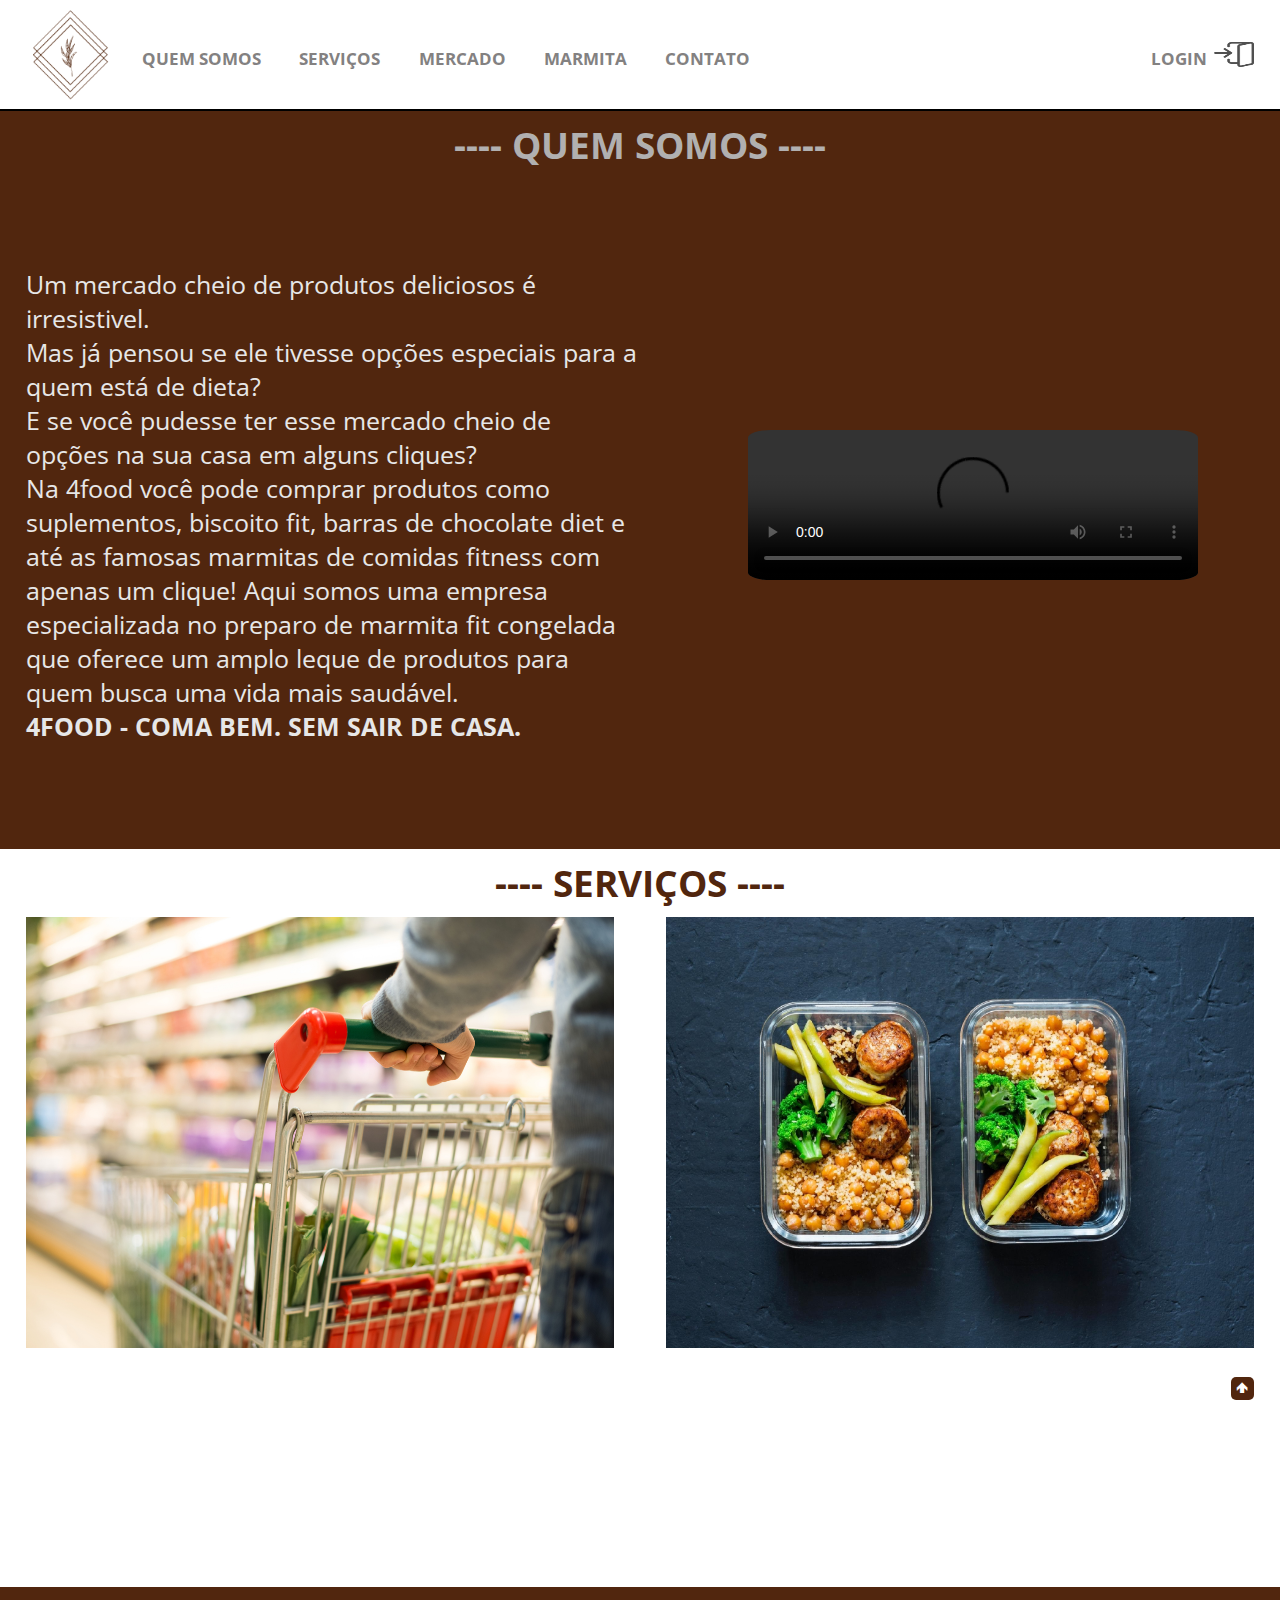
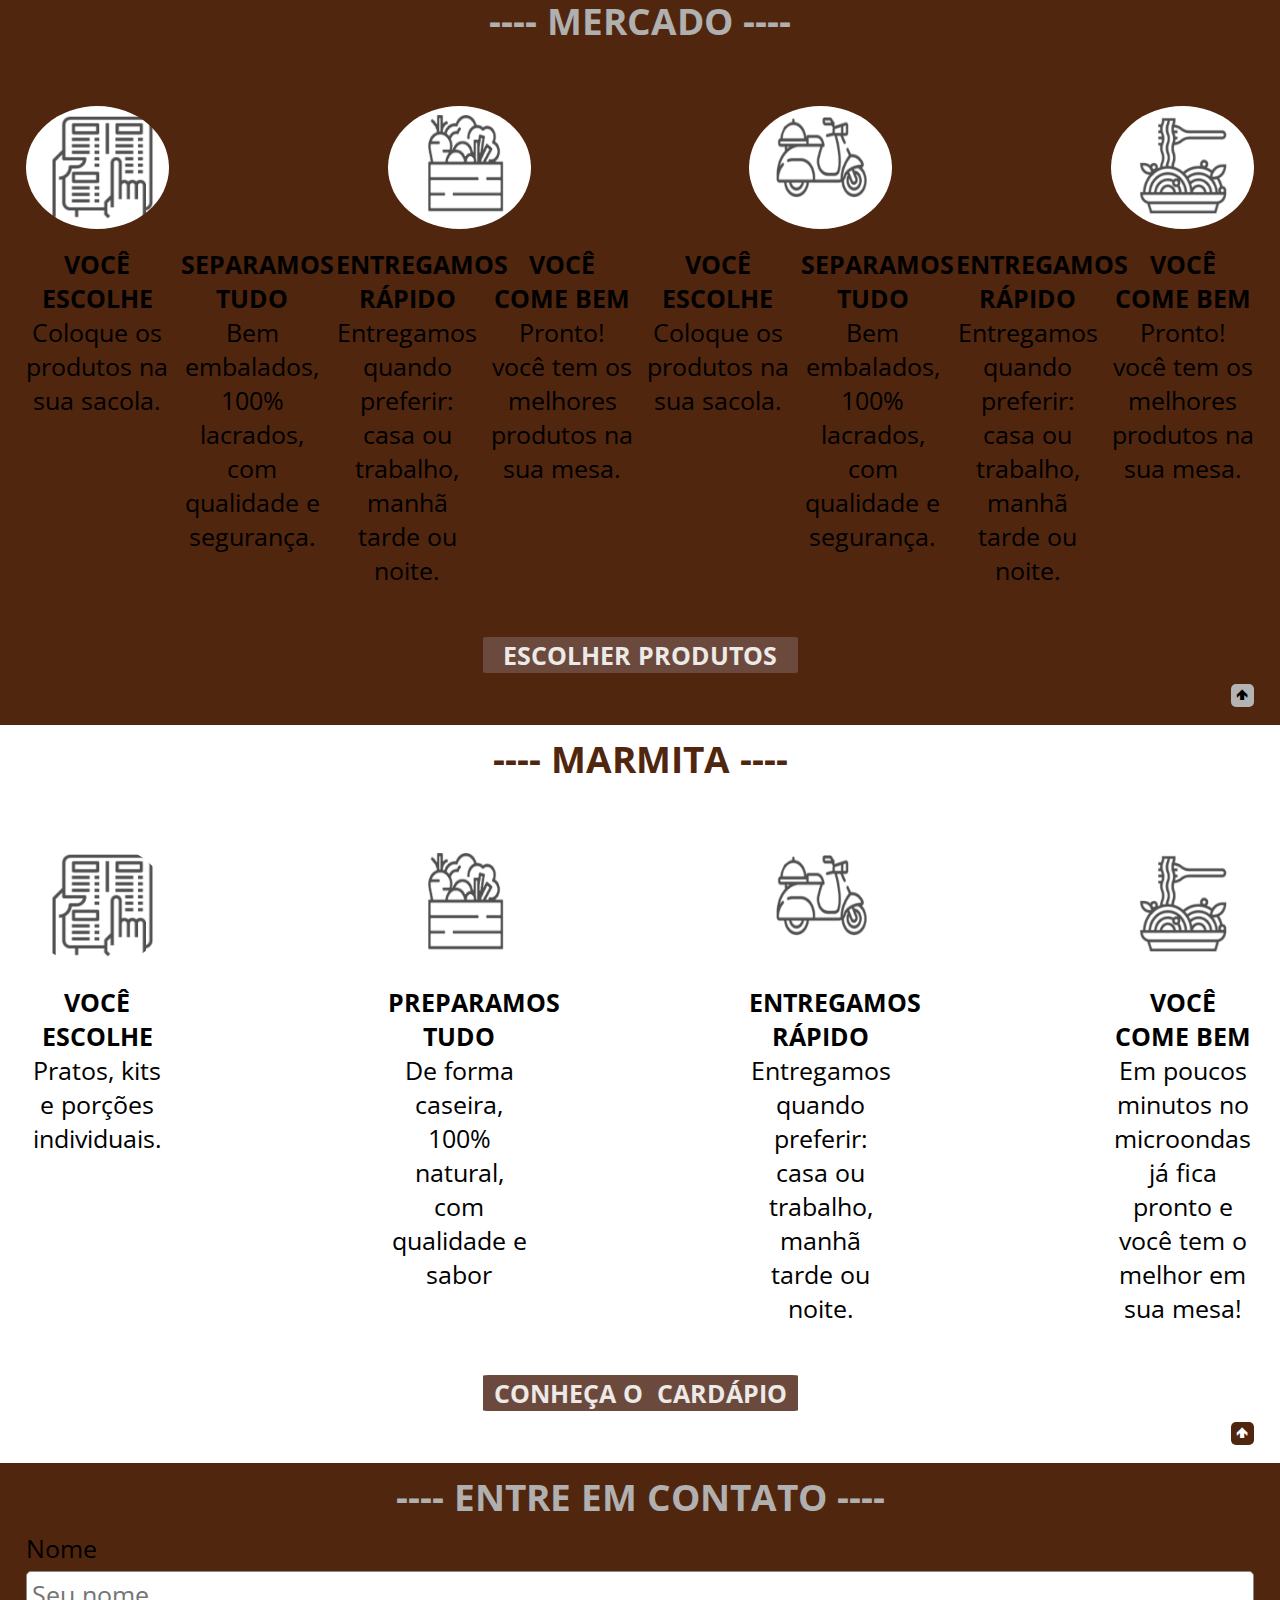
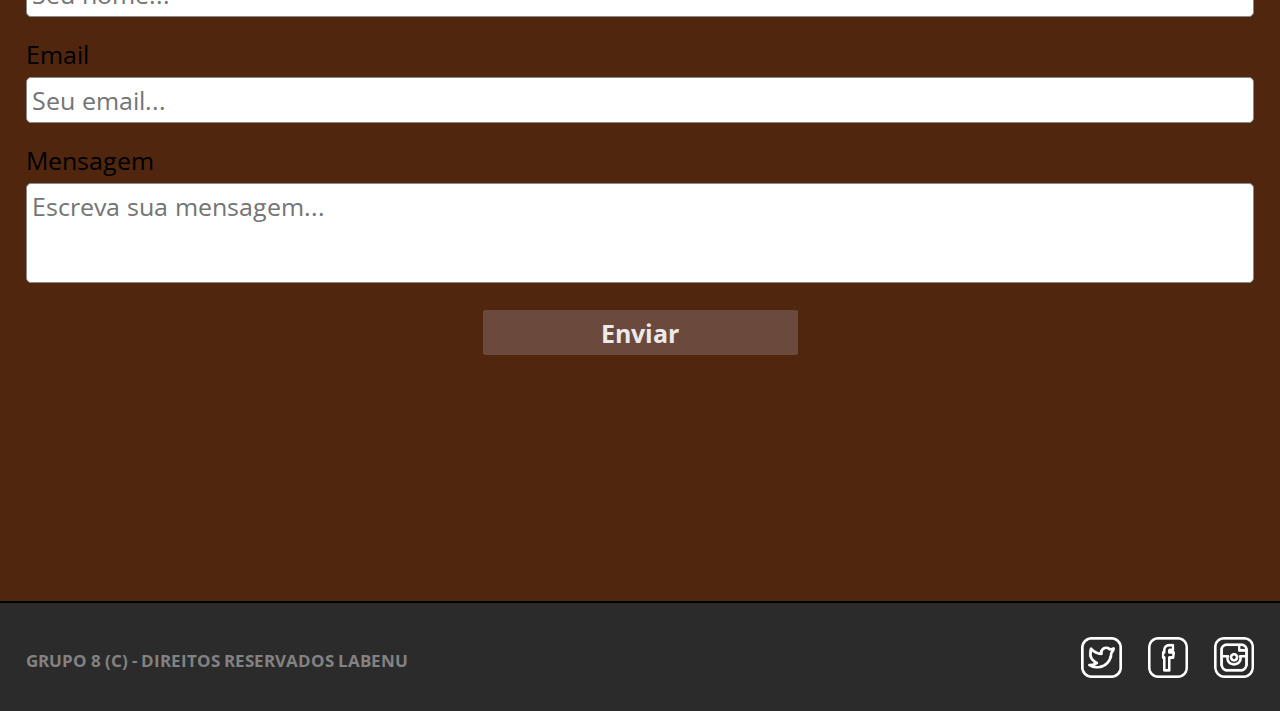
==== commit 0bb4e95a: "Merge branch 'master' into Dayane" ====
--- a/index.html
+++ b/index.html
@@ -40,30 +40,28 @@
                    Na 4food você pode comprar produtos como suplementos, biscoito fit, barras de chocolate diet e até as famosas marmitas de comidas fitness com apenas um clique!
                     Aqui somos uma empresa especializada no preparo de marmita fit congelada que oferece um amplo leque de produtos para quem busca uma vida mais saudável.
                    <p id="slogan">4FOOD - COMA BEM. SEM SAIR DE CASA.</p>
-                </div>
-                <div id="container-video">
-                    <video width="450" controls>
-                     <source src="./img/animacaofood.mp4" type="video/mp4">
-                         Your browser does not support the video tag.
-                    </video> 
-                </div>
+            </div>
+            <div id="container-video"> <video width="450" controls>
+                <source src="./img/animacaofood.mp4" type="video/mp4">
+              Your browser does not support the video tag.
+              </video> </div>
+
             </div> 
         </div>
 
         <div class="containersmain" id="servicos">
             <h1 class="titulos2">---- SERVIÇOS ----</h1>
             <div class="container-corpoimagens">
-                <div class="container-imagens">
-                    <a href=""><img src="./img/mercado.jpg" alt="Mercado" class="imagensservicos"></a>
-                </div>  
-                <div class="container-imagens">
-                    <a href=""><img src="./img/marmita.jpg" alt="Marmita" class="imagensservicos" ></a>
-                </div>   
+            <div class="container-imagens">
+                <a href=""><img src="./img/mercado.jpg" alt="Mercado" class="imagensservicos"></a>
+            </div>  
+            <div class="container-imagens">
+                <a href=""><img src="./img/marmita.jpg" alt="Marmita" class="imagensservicos" ></a>
+            </div>   
             
-            </div>
-            <p class="containervoltar"><a href="#containerlogo"><button class="botao-voltar" > 🡹 </button></a></p>      
-        /div>
-
+        </div>
+        <p class="containervoltar"><a href="#containerlogo"><button class="botao-voltar" > 🡹 </button></a></p>      
+    </div>
         <div class="containersmain" id="mercado">
             <h1 class="titulos">---- MERCADO ----</h1>
             <div id="container-mercado">
@@ -90,6 +88,22 @@
                         <h4>VOCÊ COME BEM</h4>
                     <p>Pronto! você tem os melhores produtos na sua mesa.</p>
                     </div>
+                <div class="textocolunamercado">
+                    <h4>VOCÊ ESCOLHE</h4>
+                    <p>Coloque os produtos na sua sacola.</p>
+                    </div>
+                    <div class="textocolunamercado">
+                <h4>SEPARAMOS TUDO</h4>
+                <p>Bem embalados, 100% lacrados, com qualidade e segurança.</p>
+            </div>
+            <div class="textocolunamercado">
+                <h4>ENTREGAMOS RÁPIDO</h4>
+                <p>Entregamos quando preferir: casa ou trabalho, manhã tarde ou noite.</p>
+            </div>
+            <div class="textocolunamercado">
+                <h4>VOCÊ COME BEM</h4>
+                <p>Pronto! você tem os melhores produtos na sua mesa.</p>
+            </div>
                 </div>
             </div>
             <input type="submit" value="ESCOLHER PRODUTOS">
@@ -109,19 +123,19 @@
                     <div class="textocolunamercado">
                         <h4>VOCÊ ESCOLHE</h4>
                         <p>Pratos, kits e porções individuais.</p>
-                    </div>
-                    <div class="textocolunamercado">
-                        <h4>PREPARAMOS TUDO</h4>
-                        <p>De forma caseira, 100% natural, com qualidade e sabor</p>
-                    </div>
-                    <div class="textocolunamercado">
-                        <h4>ENTREGAMOS RÁPIDO</h4>
-                        <p>Entregamos quando preferir: casa ou trabalho, manhã tarde ou noite.</p>
-                    </div>
-                    <div class="textocolunamercado">
-                        <h4>VOCÊ COME BEM</h4>
-                        <p>Em poucos minutos no microondas já fica pronto e você tem o melhor em sua mesa!</p>
-                    </div>
+                        </div>
+                        <div class="textocolunamercado">
+                    <h4>PREPARAMOS TUDO</h4>
+                    <p>De forma caseira, 100% natural, com qualidade e sabor</p>
+                </div>
+                <div class="textocolunamercado">
+                    <h4>ENTREGAMOS RÁPIDO</h4>
+                    <p>Entregamos quando preferir: casa ou trabalho, manhã tarde ou noite.</p>
+                </div>
+                <div class="textocolunamercado">
+                    <h4>VOCÊ COME BEM</h4>
+                    <p>Em poucos minutos no microondas já fica pronto e você tem o melhor em sua mesa!</p>
+                </div>
                 </div>
             </div>
             <input type="submit" value="CONHEÇA O  CARDÁPIO">
@@ -132,32 +146,34 @@
         <div class="containersmain" id="contato">
             <h1 class="titulos">---- ENTRE EM CONTATO ----</h1>
             <div class="container-corpo">
-                <form id="formulariocontato">
-                    <label for="nome">Nome</label>
-                    <input
-                        type="text"
-                        id="nome"
-                        name="nome"
-                        placeholder="Seu nome..."/>
-                    <br />
-                    <label for="email">Email</label>
-                    <input
-                        type="text"
-                        id="email"
-                        name="email"
-                        placeholder="Seu email..."/>
-                    <br />
-                    <label for="mensagem">Mensagem</label>
-                    <textarea
-                        id="mensagem"
-                        name="mensagem"
-                        placeholder="Escreva sua mensagem..."
-                        style="height: 100px">
-                    </textarea>
-                    <br />
-                    <input type="submit" value="Enviar" />
-                </form>
-            </div>
+            <form id="formulariocontato">
+                <label for="nome">Nome</label>
+                <input
+                  type="text"
+                  id="nome"
+                  name="nome"
+                  placeholder="Seu nome..."
+                />
+                <br />
+                <label for="email">Email</label>
+                <input
+                  type="text"
+                  id="email"
+                  name="email"
+                  placeholder="Seu email..."
+                />
+                <br />
+                <label for="mensagem">Mensagem</label>
+                <textarea
+                  id="mensagem"
+                  name="mensagem"
+                  placeholder="Escreva sua mensagem..."
+                  style="height: 100px"
+                ></textarea>
+                <br />
+                <input type="submit" value="Enviar" />
+              </form>
+        </div>
         </div>
 
     </main>
--- a/style.css
+++ b/style.css
@@ -25,7 +25,6 @@
     border-bottom: 2px solid black;
     max-width: 100vw;
 }
-
 #containerlogo{
     padding-right: 2vw;
     display: flex;
@@ -102,6 +101,7 @@
     padding-bottom: 2vh;
 }
 
+
 .containersmain:nth-child(odd) {
 background-color: rgb(81,38,14);
 }
@@ -109,6 +109,7 @@
 .containersmain:nth-child(even){
     background-color: rgb(255, 255, 255);
 }
+
 
 .titulos{
     width: 100%;
@@ -120,8 +121,10 @@
     color: rgb(177, 176, 176);
     font-weight: bold;
     font-size:calc(24px + 1vw);
-}
-
+
+}
+
+    
 .titulos2{
     color: rgb(81,38,14);
     display: flex;
@@ -168,19 +171,22 @@
 video {
     height: auto;
     border-radius: 5%;
-}
+  }
 
 #logo-quemsomos{
     width: 10vw;
     height: auto;
     border-radius: 5%;
+
 }
 
 .container-corpoimagens{
     display: flex; 
     box-sizing: border-box;
     overflow: hidden;
-}
+
+}
+
 
 .container-imagens{
     width: 50%;
@@ -262,6 +268,7 @@
     justify-content: space-between;
     align-content: center;
     width: 100%;
+
 }
 
 .comprar{
@@ -308,6 +315,7 @@
     width: 10vw;
     text-align: center;
     margin-bottom: 3vh;
+    
 }
 
 /*CONTATO*/
@@ -330,7 +338,7 @@
       margin-top: 6px; 
       margin-bottom: 20px;
       resize:none;
-}
+    }
 
 /*Footer*/
 
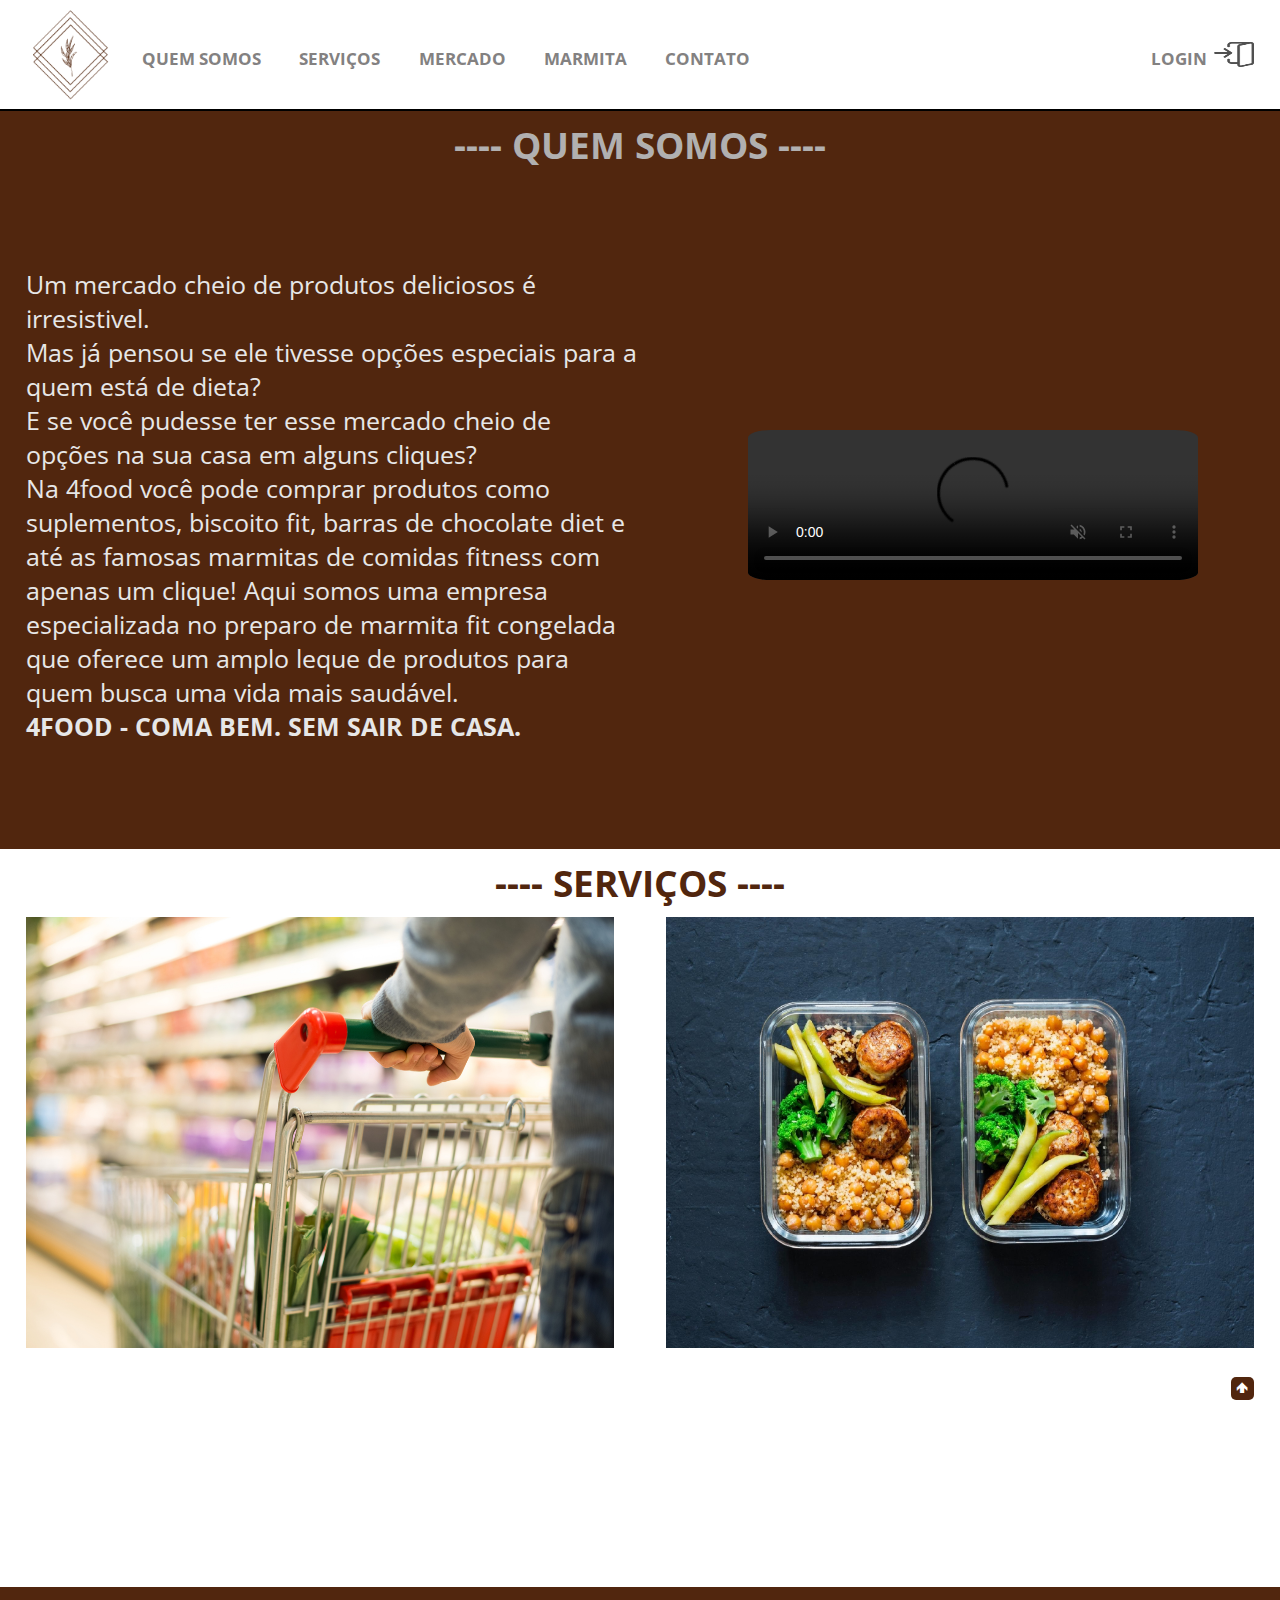
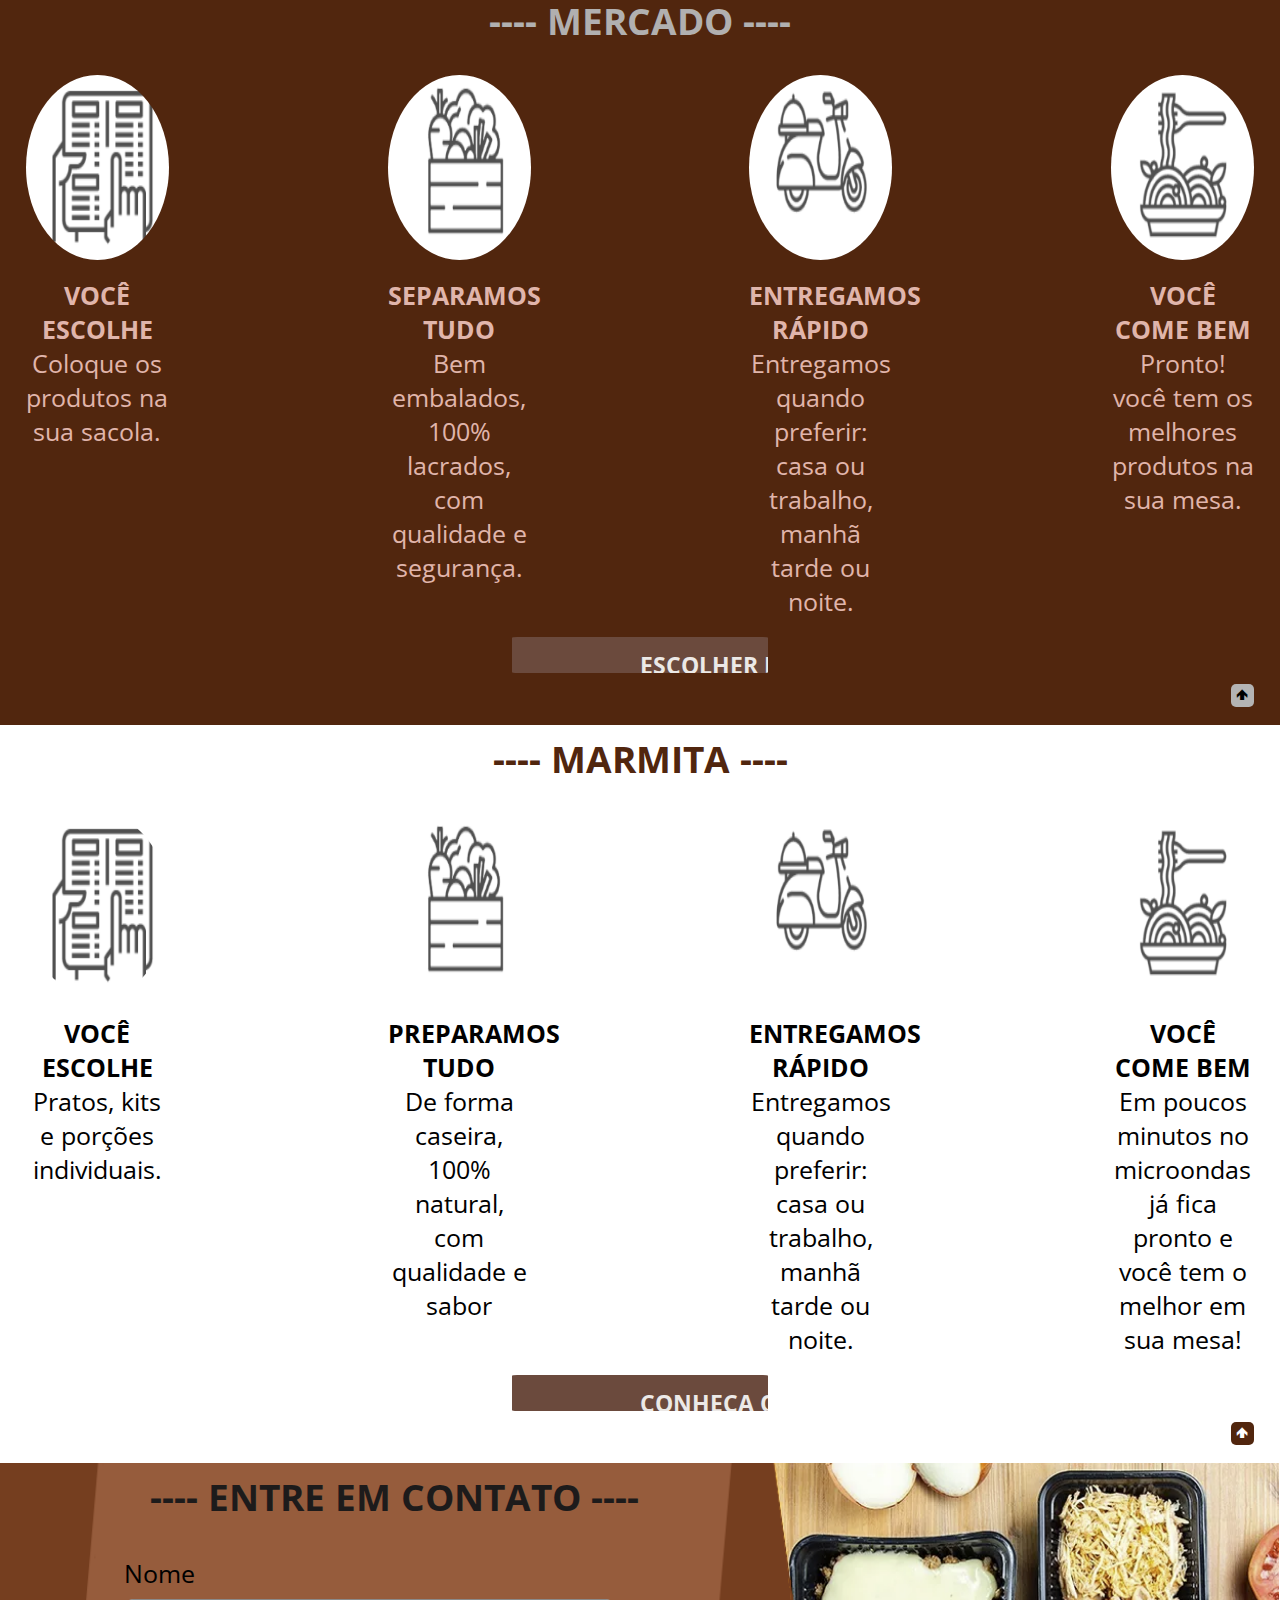
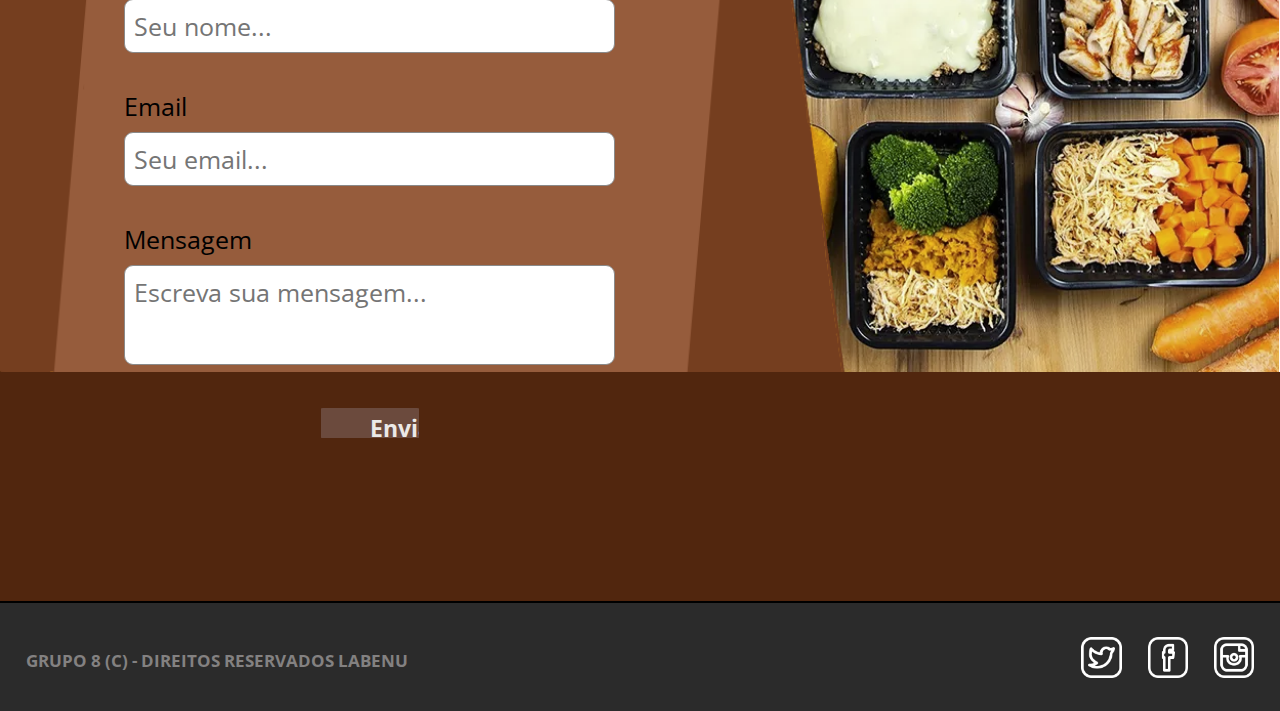
==== commit 6703c679: "ajustado resposivo" ====
--- a/index.html
+++ b/index.html
@@ -41,11 +41,10 @@
                     Aqui somos uma empresa especializada no preparo de marmita fit congelada que oferece um amplo leque de produtos para quem busca uma vida mais saudável.
                    <p id="slogan">4FOOD - COMA BEM. SEM SAIR DE CASA.</p>
             </div>
-            <div id="container-video"> <video width="450" controls>
+            <div id="container-video"> <video width="450" controls autoplay="" muted="" loop="">
                 <source src="./img/animacaofood.mp4" type="video/mp4">
               Your browser does not support the video tag.
               </video> </div>
-
             </div> 
         </div>
 
@@ -62,6 +61,7 @@
         </div>
         <p class="containervoltar"><a href="#containerlogo"><button class="botao-voltar" > 🡹 </button></a></p>      
     </div>
+
         <div class="containersmain" id="mercado">
             <h1 class="titulos">---- MERCADO ----</h1>
             <div id="container-mercado">
@@ -72,22 +72,6 @@
                     <img src="./img/passo4.png" alt="Ícone escolha" class="comprar">
                 </div>
                 <div id="textomercado">
-                    <div class="textocolunamercado">
-                        <h4>VOCÊ ESCOLHE</h4>
-                        <p>Coloque os produtos na sua sacola.</p>
-                    </div>
-                    <div class="textocolunamercado">
-                        <h4>SEPARAMOS TUDO</h4>
-                        <p>Bem embalados, 100% lacrados, com qualidade e segurança.</p>
-                    </div>
-                    <div class="textocolunamercado">
-                        <h4>ENTREGAMOS RÁPIDO</h4>
-                        <p>Entregamos quando preferir: casa ou trabalho, manhã tarde ou noite.</p>
-                    </div>
-                    <div class="textocolunamercado">
-                        <h4>VOCÊ COME BEM</h4>
-                    <p>Pronto! você tem os melhores produtos na sua mesa.</p>
-                    </div>
                 <div class="textocolunamercado">
                     <h4>VOCÊ ESCOLHE</h4>
                     <p>Coloque os produtos na sua sacola.</p>
@@ -106,20 +90,20 @@
             </div>
                 </div>
             </div>
-            <input type="submit" value="ESCOLHER PRODUTOS">
+            <input   type="submit" value="ESCOLHER PRODUTOS">
             <p class="containervoltar"><a href="#containerlogo"><button class="botao-voltar2" > 🡹 </button></a></p>  
         </div>
 
         <div class="containersmain" id="marmita">
             <h1 class="titulos2">---- MARMITA ----</h1>
             <div id="container-mercado">
-                <div id="imagensmercado">
+                <div id="imagensmarmita">
                     <img src="./img/passo1.png" alt="Ícone escolha" class="comprar">
                     <img src="./img/passo2.png" alt="Ícone escolha" class="comprar">
                     <img src="./img/passo3.png" alt="Ícone escolha" class="comprar">
                     <img src="./img/passo4.png" alt="Ícone escolha" class="comprar">
                 </div>
-                <div id="textomercado">
+                <div id="textomarmita">
                     <div class="textocolunamercado">
                         <h4>VOCÊ ESCOLHE</h4>
                         <p>Pratos, kits e porções individuais.</p>
@@ -138,13 +122,13 @@
                 </div>
                 </div>
             </div>
-            <input type="submit" value="CONHEÇA O  CARDÁPIO">
+            <input  type="submit" value="CONHEÇA O  CARDÁPIO">
             <p class="containervoltar"><a href="#containerlogo"><button class="botao-voltar" > 🡹 </button></a></p>  
 
         </div>
 
         <div class="containersmain" id="contato">
-            <h1 class="titulos">---- ENTRE EM CONTATO ----</h1>
+            <h1 class="titulo-contato">---- ENTRE EM CONTATO ----</h1>
             <div class="container-corpo">
             <form id="formulariocontato">
                 <label for="nome">Nome</label>
--- a/style.css
+++ b/style.css
@@ -31,14 +31,12 @@
     justify-content: center;
     align-items: center;
 }
-
 #imagemlogo{
     width: calc(65px + 2vw);
     height: auto;
     margin: 0;
     display: flex;
 }
-
 #containernavegacao{
     display: flex;
     justify-content: center;
@@ -46,7 +44,6 @@
     margin: 0;
     flex-wrap: wrap;
 }
-
 #navegacao-topo{
     list-style: none;
     display: flex;
@@ -57,31 +54,26 @@
     text-decoration: none;
     color: rgb(131, 129, 129);
 }
-
 .opcoes-menu:hover{
     color: rgb(81,38,14);
     cursor: pointer;
     text-decoration: none;
 }
-
 #containerlogin{
     display: flex;
     justify-content: center;
     align-items: center;
     margin-left: auto;
 }
-
 #textologin{
     display: flex;
     justify-content: center;
     align-items: center;
 }
-
 #textologin:hover{
     text-decoration: underline;
     color: rgb(81,38,14);
 }
-
 #imagemlogin{
     width: calc(15px + 2vw);
     height: 1em;
@@ -100,17 +92,12 @@
     flex-direction: column;
     padding-bottom: 2vh;
 }
-
-
 .containersmain:nth-child(odd) {
 background-color: rgb(81,38,14);
 }
-
 .containersmain:nth-child(even){
     background-color: rgb(255, 255, 255);
 }
-
-
 .titulos{
     width: 100%;
     display: flex;
@@ -121,10 +108,8 @@
     color: rgb(177, 176, 176);
     font-weight: bold;
     font-size:calc(24px + 1vw);
-
-}
-
-    
+    }
+
 .titulos2{
     color: rgb(81,38,14);
     display: flex;
@@ -144,7 +129,6 @@
     flex:1;
 
 }
-
 .container-texto{
     width: 50%;
     display: flex;
@@ -155,11 +139,9 @@
     font-size:calc(12px + 1vw);
     color: rgb(231, 231, 231);
 }
-
 #slogan{
     font-weight: bold;
 }
-
 #container-video{
     width: 50%;
     display: flex;
@@ -167,39 +149,33 @@
     align-items: center;
     padding-left: 2vw;
 }
-
 video {
     height: auto;
     border-radius: 5%;
   }
-
 #logo-quemsomos{
     width: 10vw;
     height: auto;
     border-radius: 5%;
 
-}
-
+
+}
 .container-corpoimagens{
     display: flex; 
     box-sizing: border-box;
     overflow: hidden;
 
 }
-
-
 .container-imagens{
     width: 50%;
     padding-left: 2vw;
     padding-right: 2vw;
     margin-bottom: 2vh;
 }
-
 .imagensservicos{
     width: 100%;
     height: 100%;
 }
-
 .imagensservicos:hover{
     opacity: 50%;
     transition: 0.5s;
@@ -222,11 +198,9 @@
     border-radius: 5px;
     cursor: pointer;
 }
-
 .botao-voltar:hover{
     background-color: rgb(155, 75, 32);
 }
-
 .botao-voltar2{
     background-color:  rgb(180, 180, 180);
     color: rgb(0, 0, 0);
@@ -236,7 +210,6 @@
     border-radius: 5px;
     cursor: pointer;
 }
-
 .botao-voltar2:hover{
     background-color: rgb(255, 255, 255);
 }
@@ -255,56 +228,65 @@
     padding-left: 2vw;
     padding-right: 2vw;
 }
-
 #imagensmercado{
     display: flex;
     justify-content: space-between;
     width: 100%;
+    height: 35%;
     font-size:calc(12px + 0.5vw);
 }
-
 #textomercado{
     display: flex;
     justify-content: space-between;
     align-content: center;
     width: 100%;
-
-}
-
+    color:#e0b5ab
+
+}
+
+#textomarmita{
+    display: flex;
+    justify-content: space-between;
+    align-content: center;
+    width: 100%;
+    
+
+}
 .comprar{
     border-radius:50%;
     width: calc(15px + 10vw);
     height: auto;
     margin-bottom: 2vh;
 }
-
 .textocolunamercado{
     display: flex;
     flex-direction: column;
     text-align: center;
     width: calc(15px + 10vw);
+    
 }
 
 input[type="submit"]{
     display: flex;
+    flex-direction: column;
     justify-content: center;
     align-items: center;
     font-weight: bold;
     border: none;
     margin: auto;
-    width: 35vh;
-    height: 5vh;
+    padding: 1% 10% ;
+    width: 16%;
+    height: 5%;
     border-radius: 2%;
     color: rgb(236, 233, 231);
     background-color: #6b4a3d;
     cursor: pointer;
+    font-size: 2.5vh;
 } 
-
 input[type="submit"]:hover{
     background-color: #b69289;
     transition: 1.5s;
 }
-
 /* MARMITA */
 
 .como-comprar{
@@ -317,31 +299,53 @@
     margin-bottom: 3vh;
     
 }
+#imagensmarmita{
+    display: flex;
+    justify-content: space-between;
+    width: 100%;
+    height: 35%;
+    font-size:calc(12px + 0.5vw);
+}
 
 /*CONTATO*/
+.containersmain:nth-child(5){
+    background-image: url(img/fundomarmita2.png);
+    background-size: contain;
+    background-repeat: no-repeat;
+    
+}
+.titulo-contato{
+    width: 60%;
+    display: flex;
+    justify-content: center;
+    align-items: center;
+    padding-top: 1vh;
+    padding-bottom: 1vh;
+    color: rgb(29, 27, 27);
+    font-weight: bold;
+    font-size:calc(24px + 1vw);
+    }
 
 #contato{
     padding-left: 2vw;
     padding-right: 2vw;
 }
-
 #formulariocontato{
-    width: 100%;
-}
-
+    width: 40%;
+    padding: 2% 8%;
+}
 input[type=text], textarea {
-    width: 100%;
-      padding: 5px;
-      border: 1px solid rgb(138, 138, 138); 
-      border-radius: 5px;
+      width: 100%;
+      padding: 1vh;
+      border: 0.1vh solid rgb(138, 138, 138); 
+      border-radius: 1vh;
       box-sizing: border-box;
-      margin-top: 6px; 
-      margin-bottom: 20px;
+      margin-top: 1vh; 
+      margin-bottom: 4vh;
       resize:none;
     }
 
 /*Footer*/
-
 footer{
     background-color: rgb(43, 43, 43);
     height: 10vh;
@@ -355,19 +359,22 @@
     border-top: 2px solid black;
     overflow: hidden;
 }
-
 #containeresquerda{
     display: flex;
     justify-content: center;
     align-items: center;
 }
-
 #containerdireita{
     display: flex;
     align-items: center;
     justify-content: flex-start;
 }
-
+.container-corpo2{
+    display: flex;
+    flex-direction: column;
+   
+
+}
 .iconescontato
 {
     height: auto;
@@ -378,14 +385,12 @@
     justify-content: center;
     
 }
-
 .iconescontato:hover
 {
     background-color: rgb(128, 126, 126);
     border-radius: 15%;
     
 }
-
 /* RESPONSIVIDADE CELULAR*/
 
 @media screen and (min-width: 320px) and (max-width: 420px) {
@@ -393,3 +398,98 @@
         height: 80vh;
     }
 }
+@media screen and (max-device-width : 899px) {
+    
+    .container-corpo{
+       
+        display: flex;
+        flex-direction: column;
+        justify-content: center;
+        align-items: center;
+        padding-left: 2vw;
+
+    }
+    .container-texto{
+        width: 90%;
+        display: flex;
+        flex-direction:column;
+        padding-left: 2vw;
+        font-size:calc(12px + 1vw);
+        color: rgb(231, 231, 231);
+    }
+    #container-video{
+        padding-top: 5vw;
+    }
+    .containersmain:nth-child(2){
+        height: 90%;
+
+    }
+    #imagensmarmita, #imagensmercado, #textomercado, #textomarmita{
+        display: flex;
+        justify-content:space-around;
+        padding: 1vh;
+    }
+        input[type="submit"]{
+    width: 30%;
+    height: 5%;
+    }
+
+}
+@media screen and (max-device-width : 490px) {
+    #container-mercado{
+        display: flex;
+        flex-direction: row;
+        justify-content: space-between;
+        height: 100%;
+    }
+    #imagensmarmita, #imagensmercado{
+        display: flex;
+        flex-direction:column;
+        justify-content: space-between;
+        align-items:center;
+             
+
+    }
+    .comprar{
+        display: flex;
+        justify-content: space-between;
+        padding: 10%;
+        width: 80%;      
+        
+    }
+    .textocolunamercado{
+        display: flex;
+        flex-wrap: wrap;
+        padding:18%;
+        height: 80%;
+        justify-content: space-between;
+        width: 50vw;
+        
+    }
+    #textomarmita, #textomercado{
+        display: flex;
+        flex-wrap: wrap;
+        paddin: 5%;
+        flex-direction:row-reverse;
+        height: 50%;
+        justify-content: center;
+        width: 40vw;
+              
+
+    }
+    input[type="submit"]{
+        width: 50%;
+        height: 10%;
+    }
+    .containersmain:nth-child(3){
+        height: 100%;
+    }
+    .containersmain:nth-child(4){
+            height: 100%;
+    }
+    video{
+        height: 90%;   
+    } 
+    
+ 
+}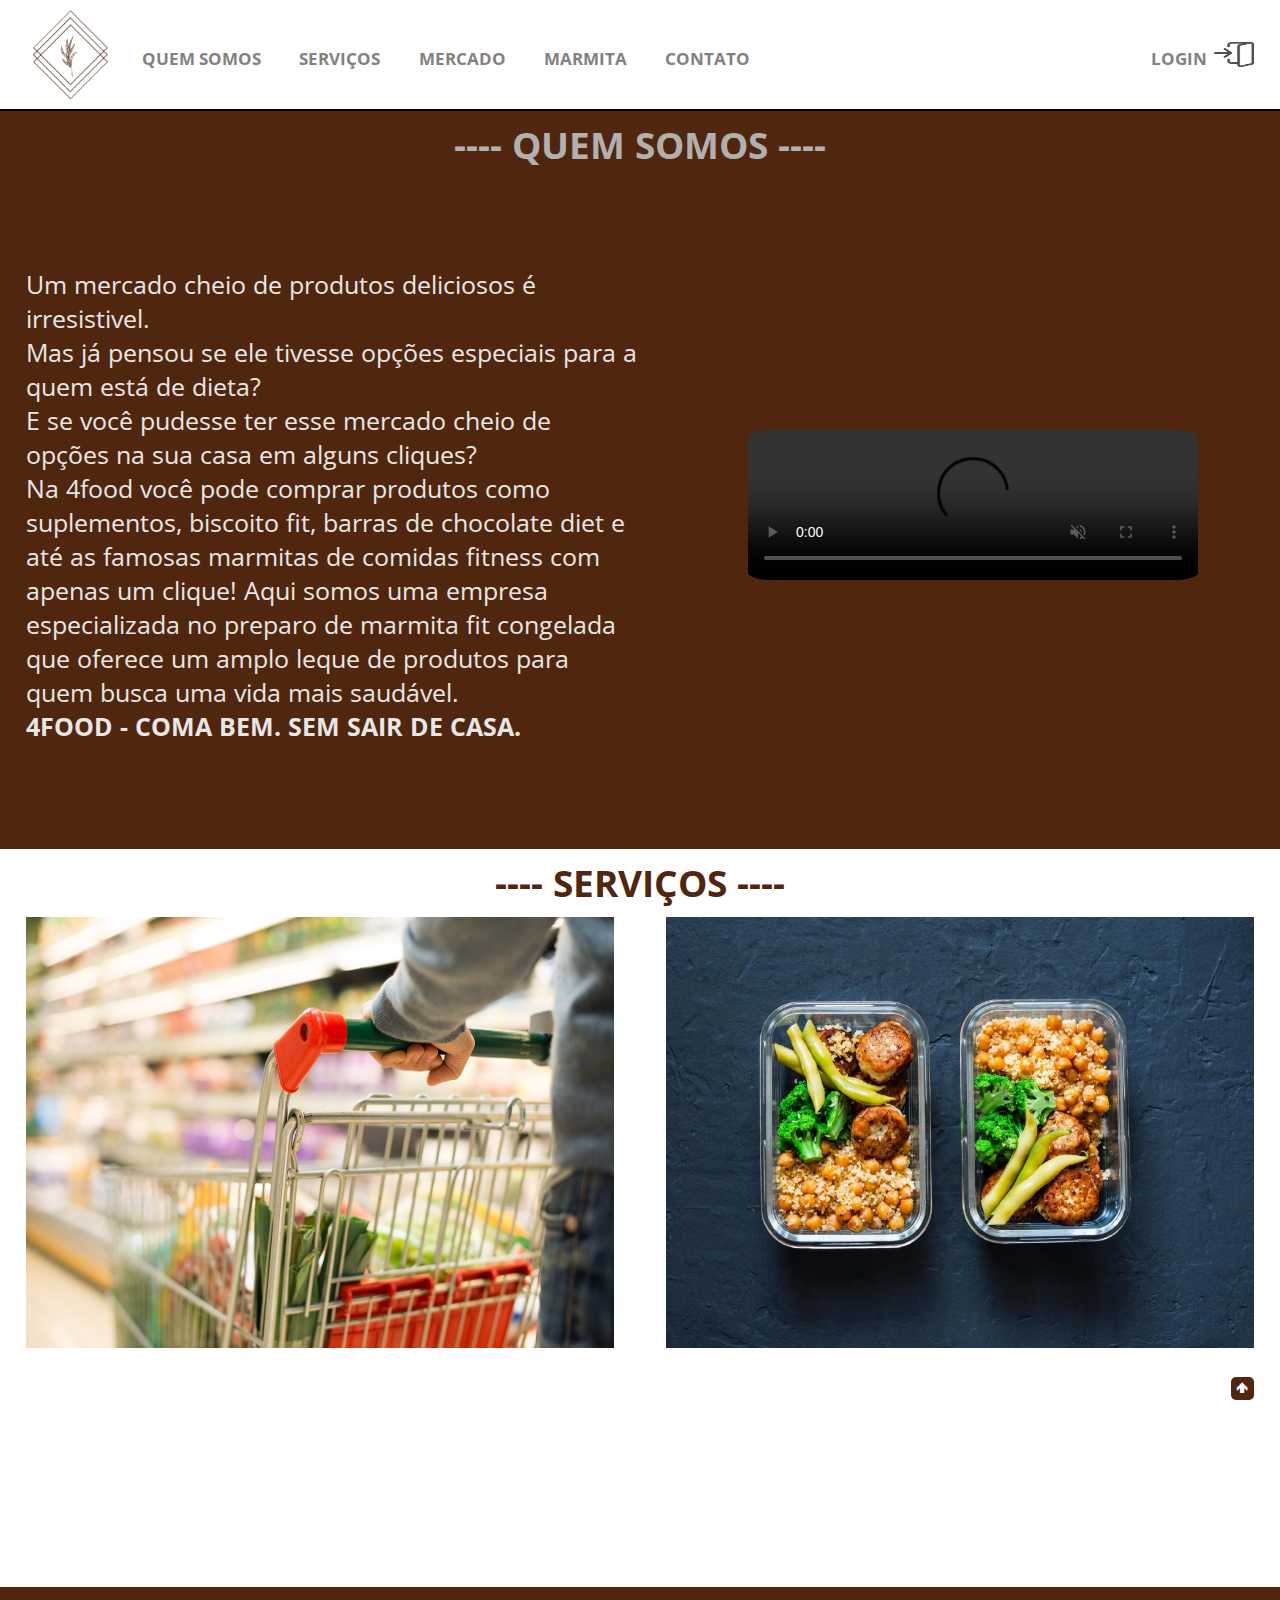
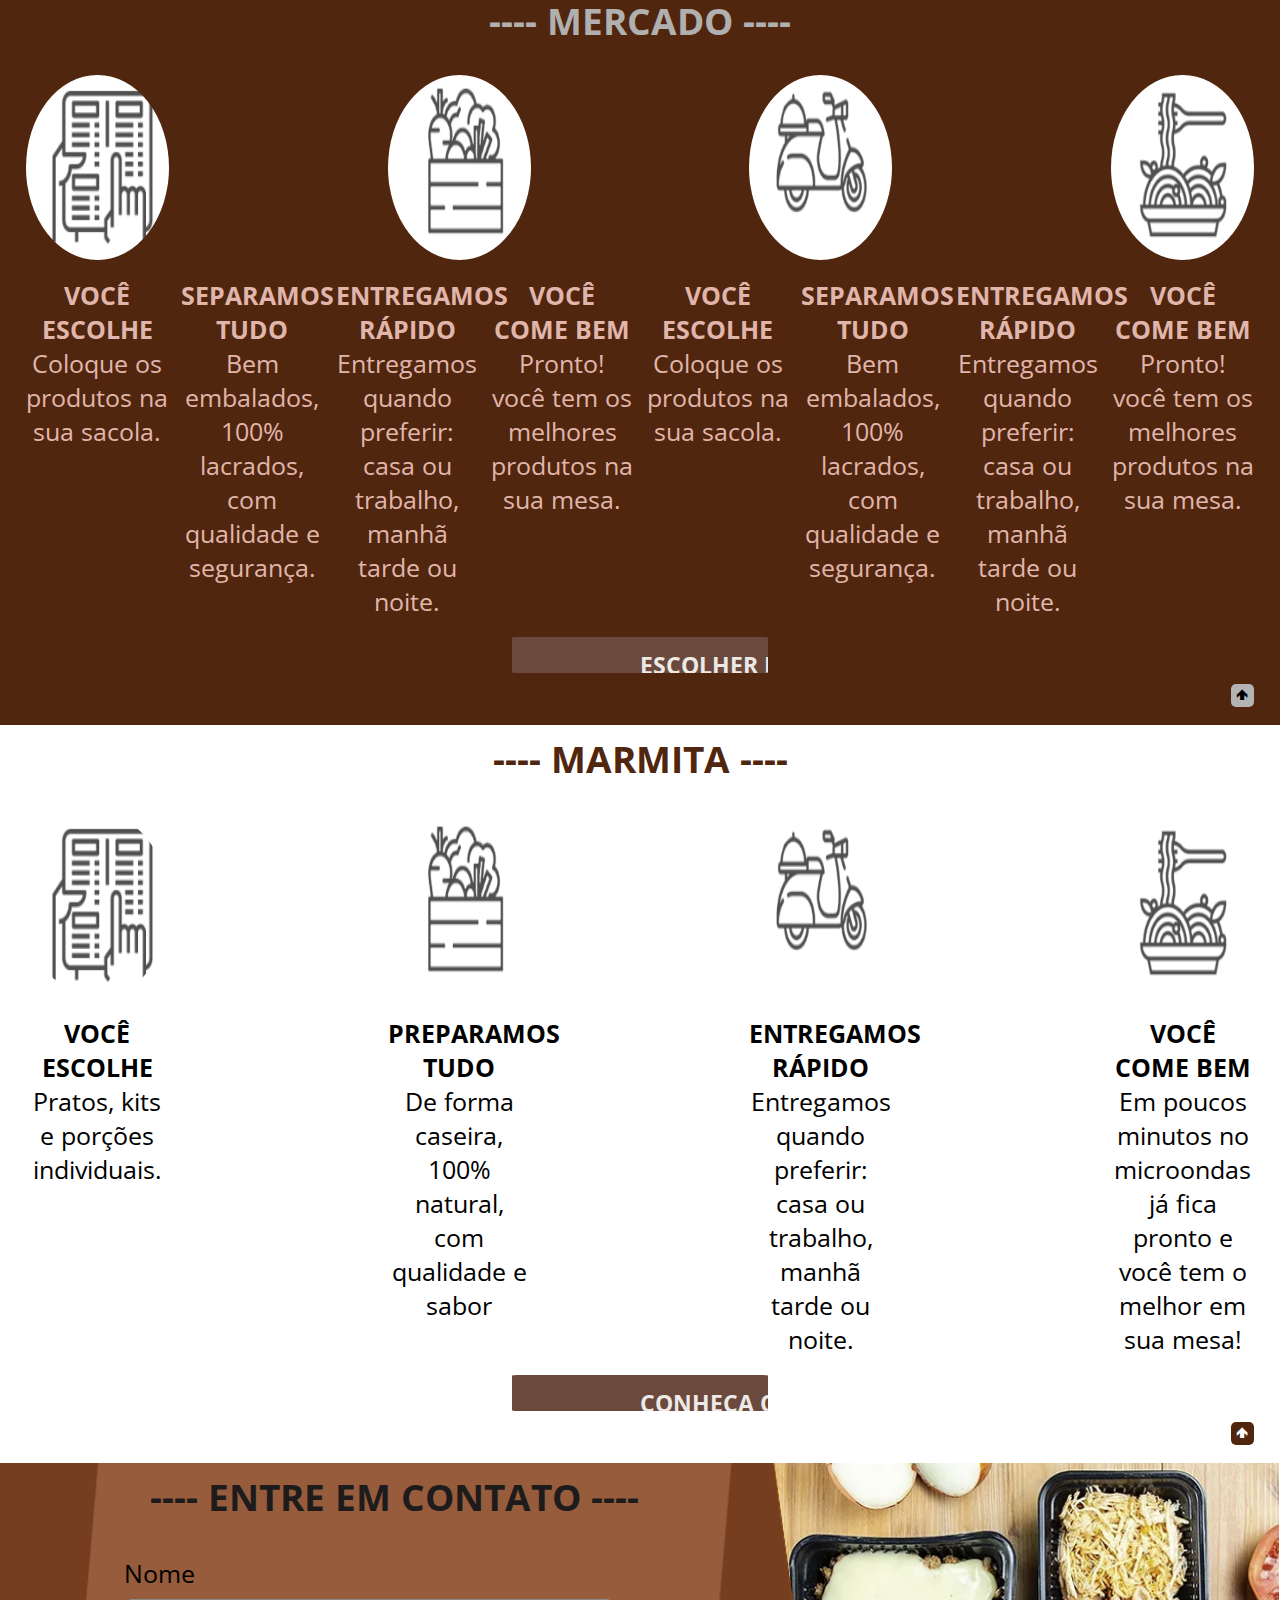
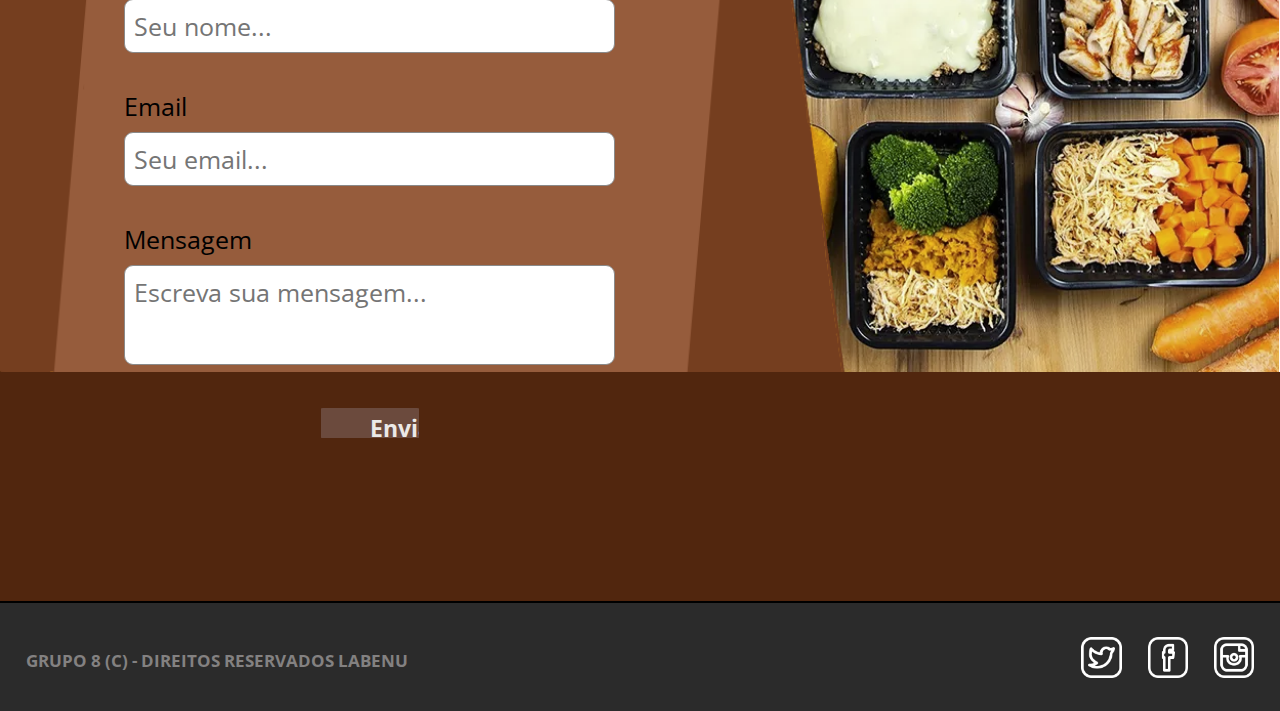
==== commit 867b1701: "Merge branch 'master' into kethreen" ====
--- a/index.html
+++ b/index.html
@@ -45,6 +45,7 @@
                 <source src="./img/animacaofood.mp4" type="video/mp4">
               Your browser does not support the video tag.
               </video> </div>
+
             </div> 
         </div>
 
@@ -61,7 +62,6 @@
         </div>
         <p class="containervoltar"><a href="#containerlogo"><button class="botao-voltar" > 🡹 </button></a></p>      
     </div>
-
         <div class="containersmain" id="mercado">
             <h1 class="titulos">---- MERCADO ----</h1>
             <div id="container-mercado">
@@ -72,6 +72,22 @@
                     <img src="./img/passo4.png" alt="Ícone escolha" class="comprar">
                 </div>
                 <div id="textomercado">
+                    <div class="textocolunamercado">
+                        <h4>VOCÊ ESCOLHE</h4>
+                        <p>Coloque os produtos na sua sacola.</p>
+                    </div>
+                    <div class="textocolunamercado">
+                        <h4>SEPARAMOS TUDO</h4>
+                        <p>Bem embalados, 100% lacrados, com qualidade e segurança.</p>
+                    </div>
+                    <div class="textocolunamercado">
+                        <h4>ENTREGAMOS RÁPIDO</h4>
+                        <p>Entregamos quando preferir: casa ou trabalho, manhã tarde ou noite.</p>
+                    </div>
+                    <div class="textocolunamercado">
+                        <h4>VOCÊ COME BEM</h4>
+                    <p>Pronto! você tem os melhores produtos na sua mesa.</p>
+                    </div>
                 <div class="textocolunamercado">
                     <h4>VOCÊ ESCOLHE</h4>
                     <p>Coloque os produtos na sua sacola.</p>
--- a/style.css
+++ b/style.css
@@ -31,12 +31,14 @@
     justify-content: center;
     align-items: center;
 }
+
 #imagemlogo{
     width: calc(65px + 2vw);
     height: auto;
     margin: 0;
     display: flex;
 }
+
 #containernavegacao{
     display: flex;
     justify-content: center;
@@ -44,6 +46,7 @@
     margin: 0;
     flex-wrap: wrap;
 }
+
 #navegacao-topo{
     list-style: none;
     display: flex;
@@ -54,26 +57,31 @@
     text-decoration: none;
     color: rgb(131, 129, 129);
 }
+
 .opcoes-menu:hover{
     color: rgb(81,38,14);
     cursor: pointer;
     text-decoration: none;
 }
+
 #containerlogin{
     display: flex;
     justify-content: center;
     align-items: center;
     margin-left: auto;
 }
+
 #textologin{
     display: flex;
     justify-content: center;
     align-items: center;
 }
+
 #textologin:hover{
     text-decoration: underline;
     color: rgb(81,38,14);
 }
+
 #imagemlogin{
     width: calc(15px + 2vw);
     height: 1em;
@@ -92,12 +100,17 @@
     flex-direction: column;
     padding-bottom: 2vh;
 }
+
+
 .containersmain:nth-child(odd) {
 background-color: rgb(81,38,14);
 }
+
 .containersmain:nth-child(even){
     background-color: rgb(255, 255, 255);
 }
+
+
 .titulos{
     width: 100%;
     display: flex;
@@ -108,8 +121,10 @@
     color: rgb(177, 176, 176);
     font-weight: bold;
     font-size:calc(24px + 1vw);
-    }
-
+
+}
+
+    
 .titulos2{
     color: rgb(81,38,14);
     display: flex;
@@ -129,6 +144,7 @@
     flex:1;
 
 }
+
 .container-texto{
     width: 50%;
     display: flex;
@@ -139,9 +155,11 @@
     font-size:calc(12px + 1vw);
     color: rgb(231, 231, 231);
 }
+
 #slogan{
     font-weight: bold;
 }
+
 #container-video{
     width: 50%;
     display: flex;
@@ -149,33 +167,39 @@
     align-items: center;
     padding-left: 2vw;
 }
+
 video {
     height: auto;
     border-radius: 5%;
   }
+
 #logo-quemsomos{
     width: 10vw;
     height: auto;
     border-radius: 5%;
 
-
-}
+}
+
 .container-corpoimagens{
     display: flex; 
     box-sizing: border-box;
     overflow: hidden;
 
 }
+
+
 .container-imagens{
     width: 50%;
     padding-left: 2vw;
     padding-right: 2vw;
     margin-bottom: 2vh;
 }
+
 .imagensservicos{
     width: 100%;
     height: 100%;
 }
+
 .imagensservicos:hover{
     opacity: 50%;
     transition: 0.5s;
@@ -198,9 +222,11 @@
     border-radius: 5px;
     cursor: pointer;
 }
+
 .botao-voltar:hover{
     background-color: rgb(155, 75, 32);
 }
+
 .botao-voltar2{
     background-color:  rgb(180, 180, 180);
     color: rgb(0, 0, 0);
@@ -210,6 +236,7 @@
     border-radius: 5px;
     cursor: pointer;
 }
+
 .botao-voltar2:hover{
     background-color: rgb(255, 255, 255);
 }
@@ -228,6 +255,7 @@
     padding-left: 2vw;
     padding-right: 2vw;
 }
+
 #imagensmercado{
     display: flex;
     justify-content: space-between;
@@ -235,6 +263,7 @@
     height: 35%;
     font-size:calc(12px + 0.5vw);
 }
+
 #textomercado{
     display: flex;
     justify-content: space-between;
@@ -252,12 +281,14 @@
     
 
 }
+
 .comprar{
     border-radius:50%;
     width: calc(15px + 10vw);
     height: auto;
     margin-bottom: 2vh;
 }
+
 .textocolunamercado{
     display: flex;
     flex-direction: column;
@@ -283,10 +314,12 @@
     cursor: pointer;
     font-size: 2.5vh;
 } 
+
 input[type="submit"]:hover{
     background-color: #b69289;
     transition: 1.5s;
 }
+
 /* MARMITA */
 
 .como-comprar{
@@ -308,12 +341,14 @@
 }
 
 /*CONTATO*/
+
 .containersmain:nth-child(5){
     background-image: url(img/fundomarmita2.png);
     background-size: contain;
     background-repeat: no-repeat;
     
 }
+
 .titulo-contato{
     width: 60%;
     display: flex;
@@ -326,14 +361,17 @@
     font-size:calc(24px + 1vw);
     }
 
+
 #contato{
     padding-left: 2vw;
     padding-right: 2vw;
 }
+
 #formulariocontato{
     width: 40%;
     padding: 2% 8%;
 }
+
 input[type=text], textarea {
       width: 100%;
       padding: 1vh;
@@ -346,6 +384,7 @@
     }
 
 /*Footer*/
+
 footer{
     background-color: rgb(43, 43, 43);
     height: 10vh;
@@ -359,22 +398,27 @@
     border-top: 2px solid black;
     overflow: hidden;
 }
+
 #containeresquerda{
     display: flex;
     justify-content: center;
     align-items: center;
 }
+
 #containerdireita{
     display: flex;
     align-items: center;
     justify-content: flex-start;
 }
+
 .container-corpo2{
     display: flex;
     flex-direction: column;
    
 
 }
+
+
 .iconescontato
 {
     height: auto;
@@ -385,12 +429,14 @@
     justify-content: center;
     
 }
+
 .iconescontato:hover
 {
     background-color: rgb(128, 126, 126);
     border-radius: 15%;
     
 }
+
 /* RESPONSIVIDADE CELULAR*/
 
 @media screen and (min-width: 320px) and (max-width: 420px) {
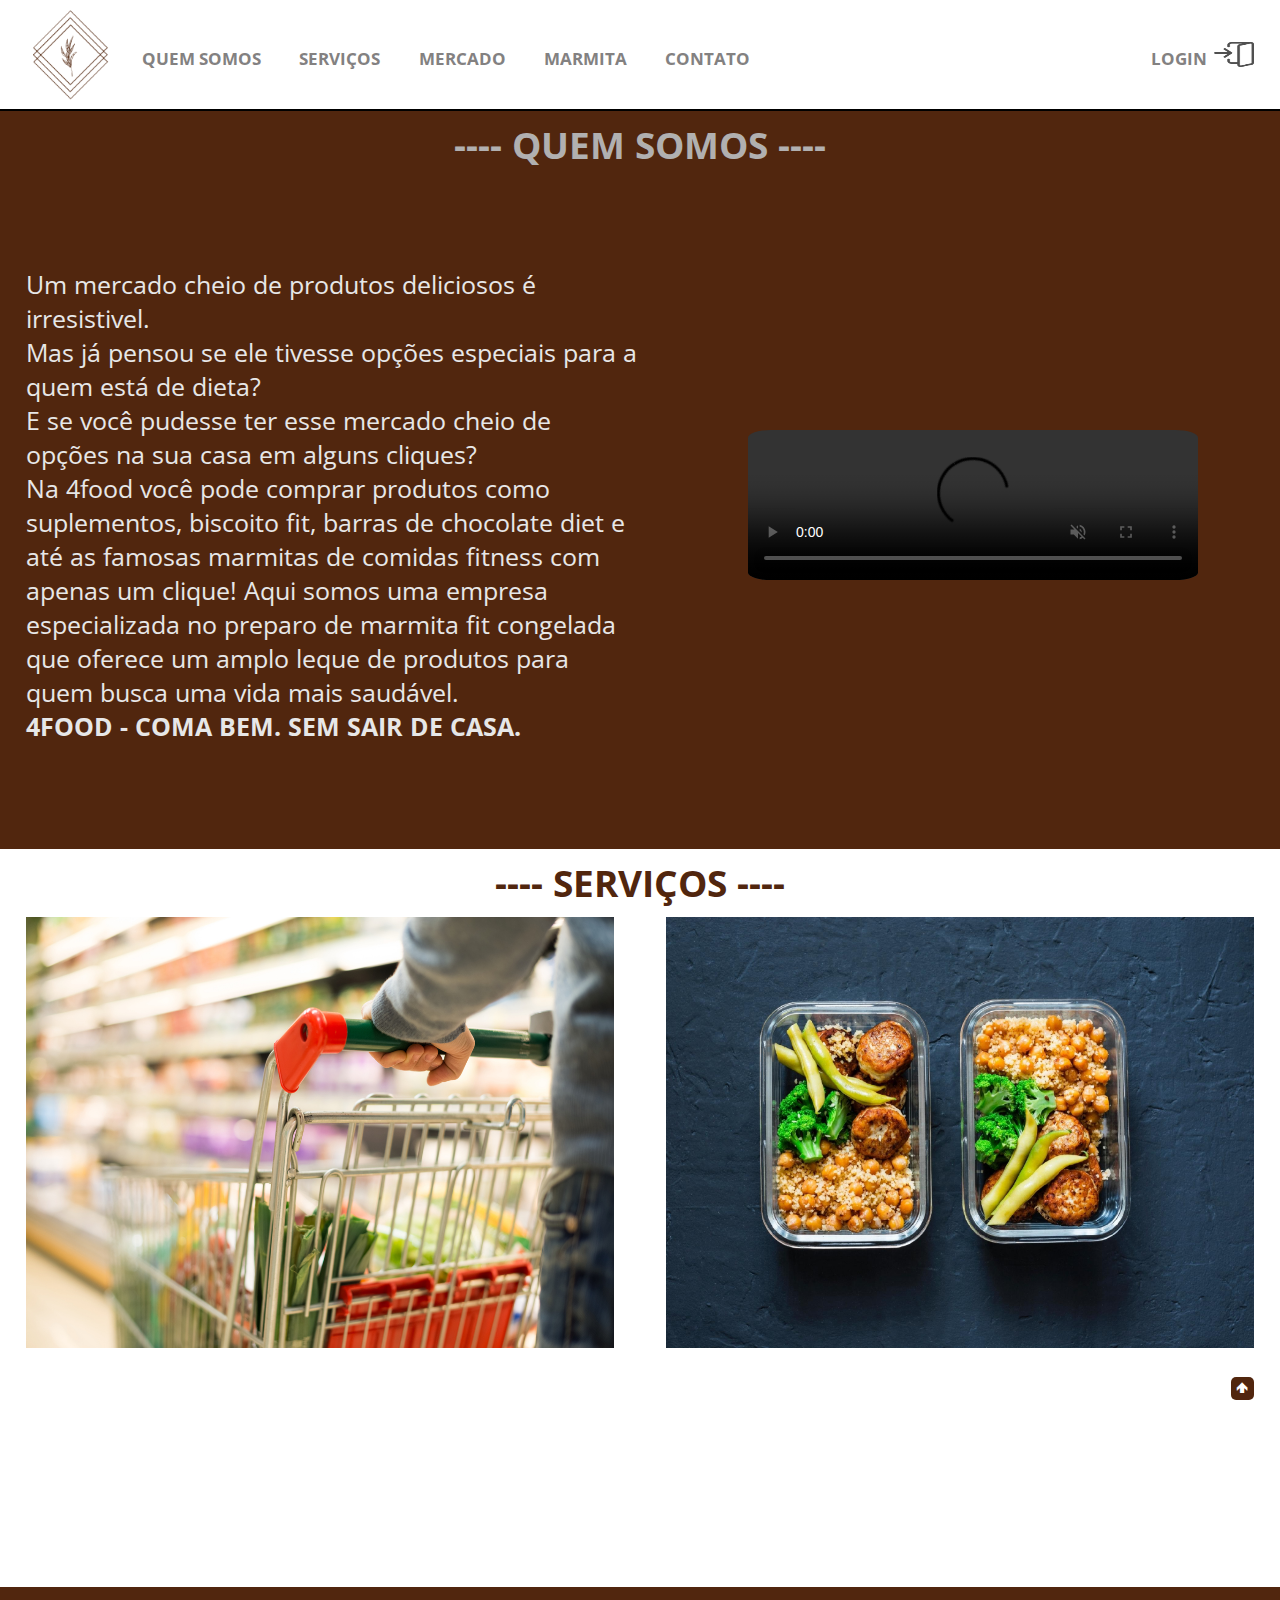
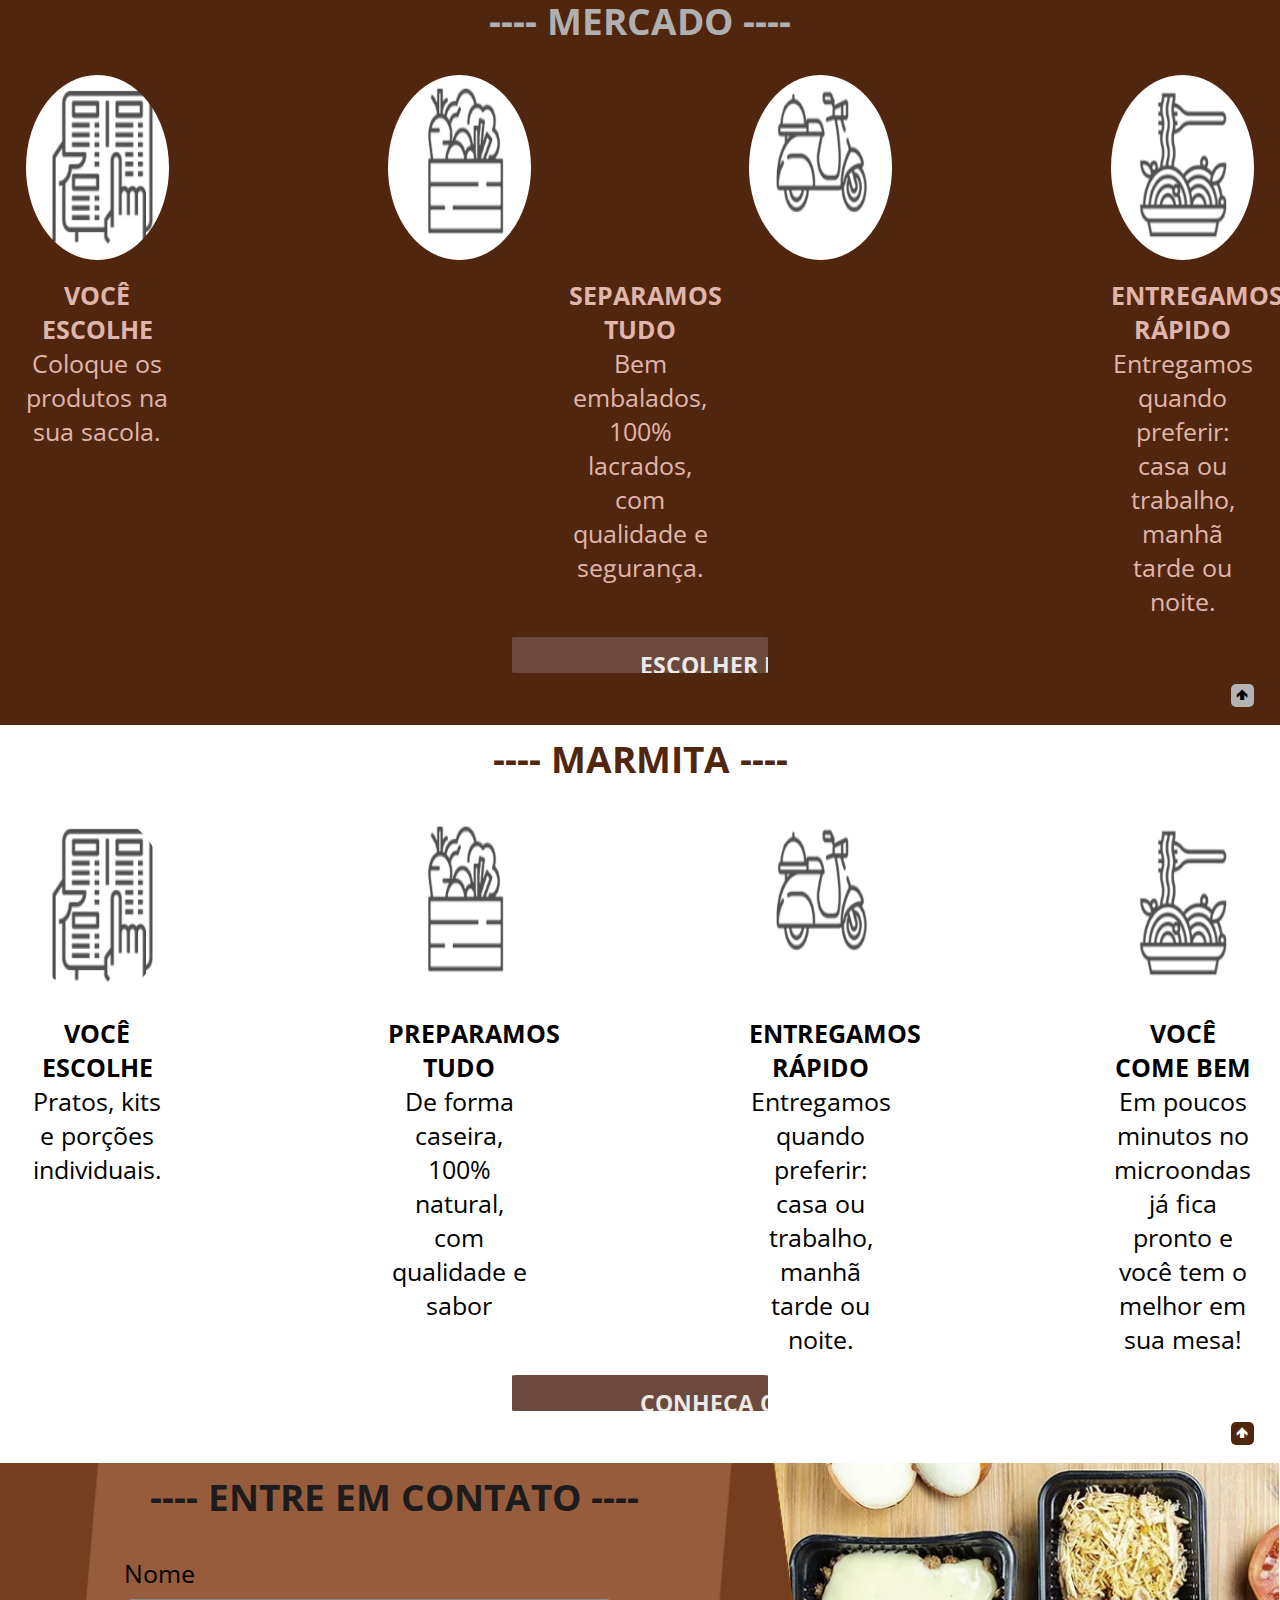
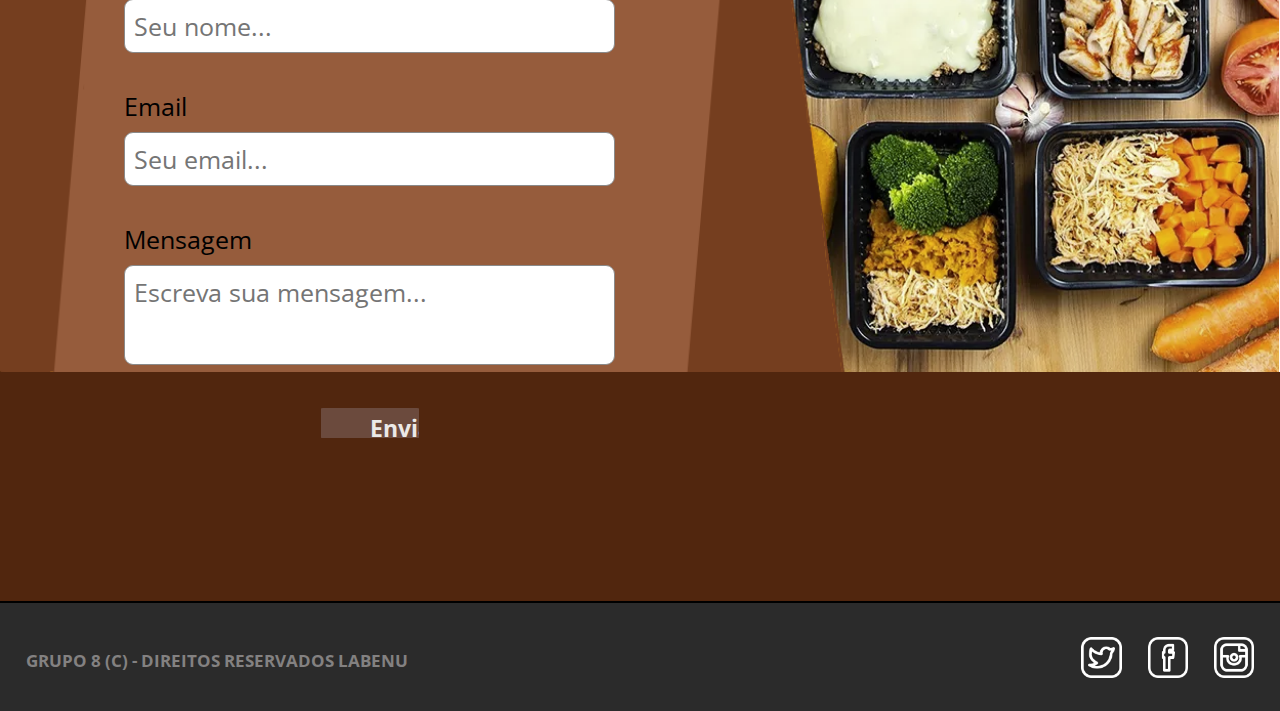
==== commit 3693354b: "Update index.html" ====
--- a/index.html
+++ b/index.html
@@ -84,26 +84,7 @@
                         <h4>ENTREGAMOS RÁPIDO</h4>
                         <p>Entregamos quando preferir: casa ou trabalho, manhã tarde ou noite.</p>
                     </div>
-                    <div class="textocolunamercado">
-                        <h4>VOCÊ COME BEM</h4>
-                    <p>Pronto! você tem os melhores produtos na sua mesa.</p>
-                    </div>
-                <div class="textocolunamercado">
-                    <h4>VOCÊ ESCOLHE</h4>
-                    <p>Coloque os produtos na sua sacola.</p>
-                    </div>
-                    <div class="textocolunamercado">
-                <h4>SEPARAMOS TUDO</h4>
-                <p>Bem embalados, 100% lacrados, com qualidade e segurança.</p>
-            </div>
-            <div class="textocolunamercado">
-                <h4>ENTREGAMOS RÁPIDO</h4>
-                <p>Entregamos quando preferir: casa ou trabalho, manhã tarde ou noite.</p>
-            </div>
-            <div class="textocolunamercado">
-                <h4>VOCÊ COME BEM</h4>
-                <p>Pronto! você tem os melhores produtos na sua mesa.</p>
-            </div>
+                    
                 </div>
             </div>
             <input   type="submit" value="ESCOLHER PRODUTOS">
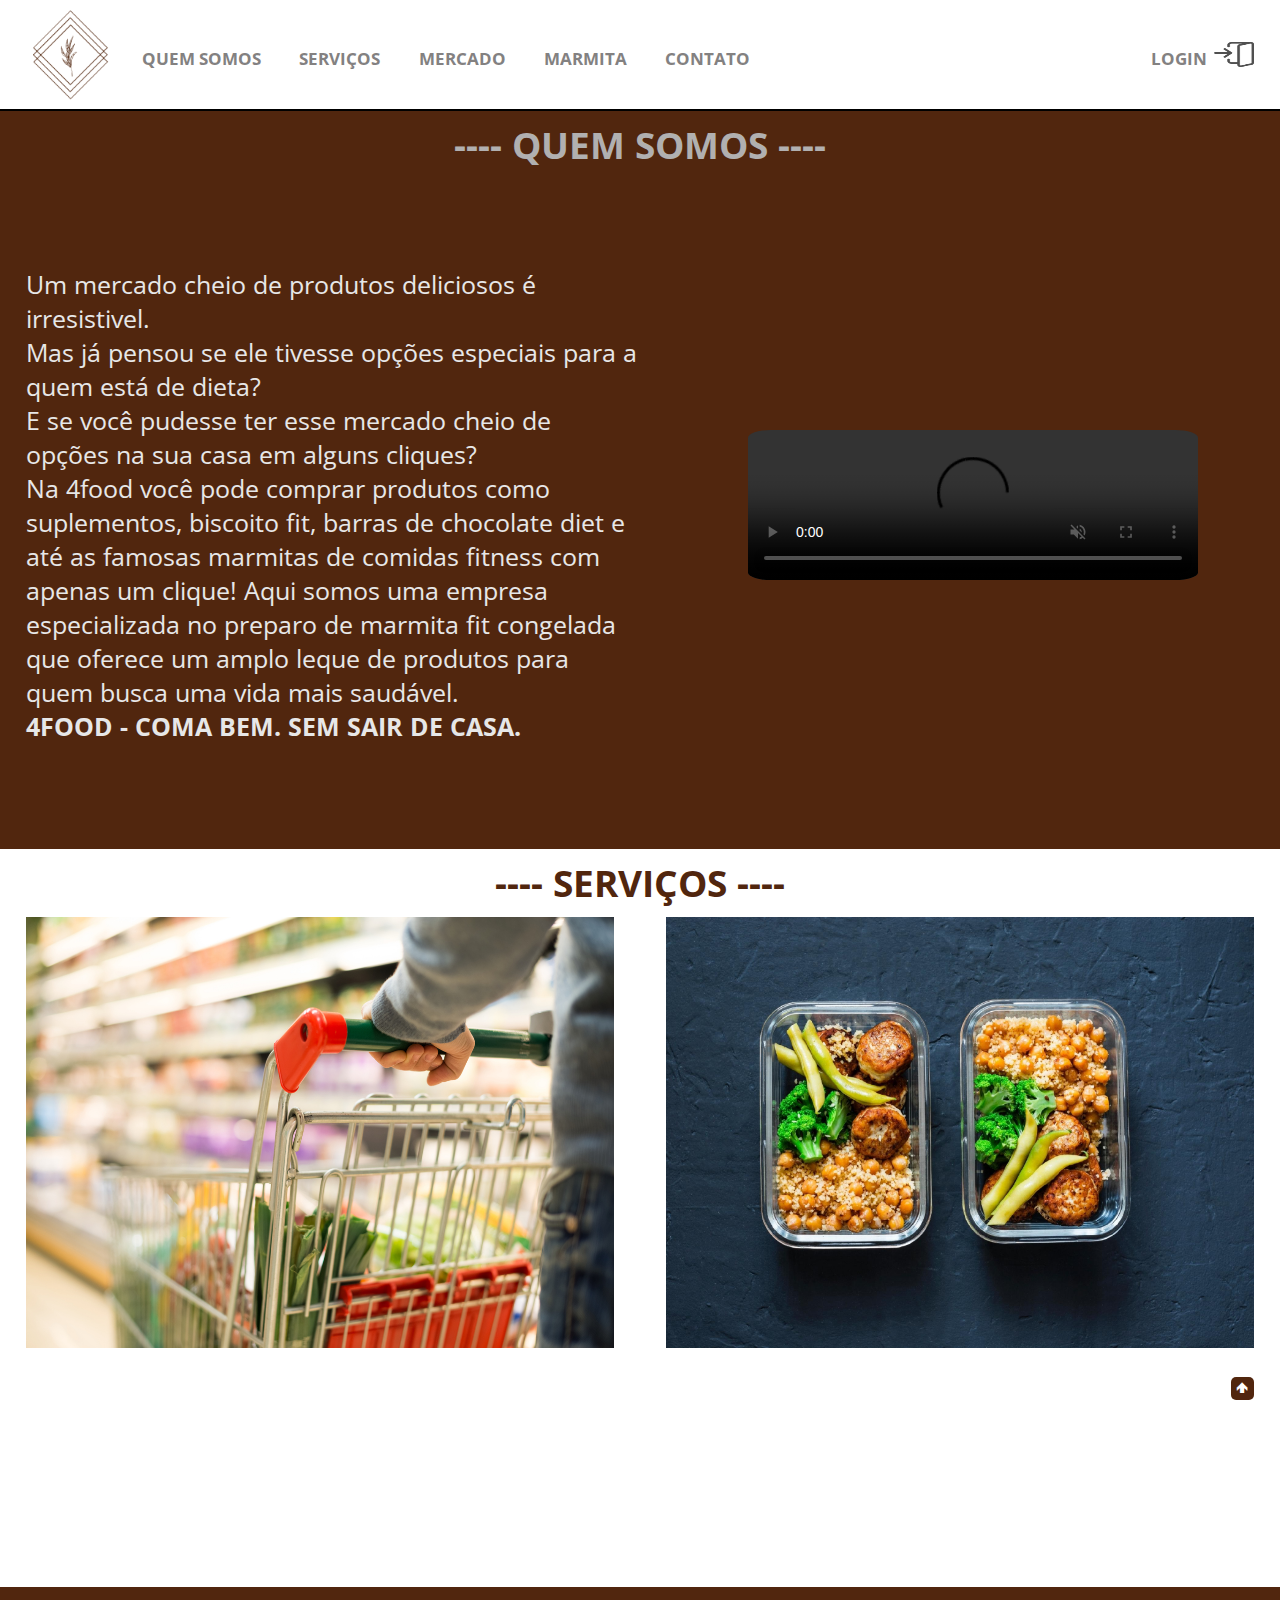
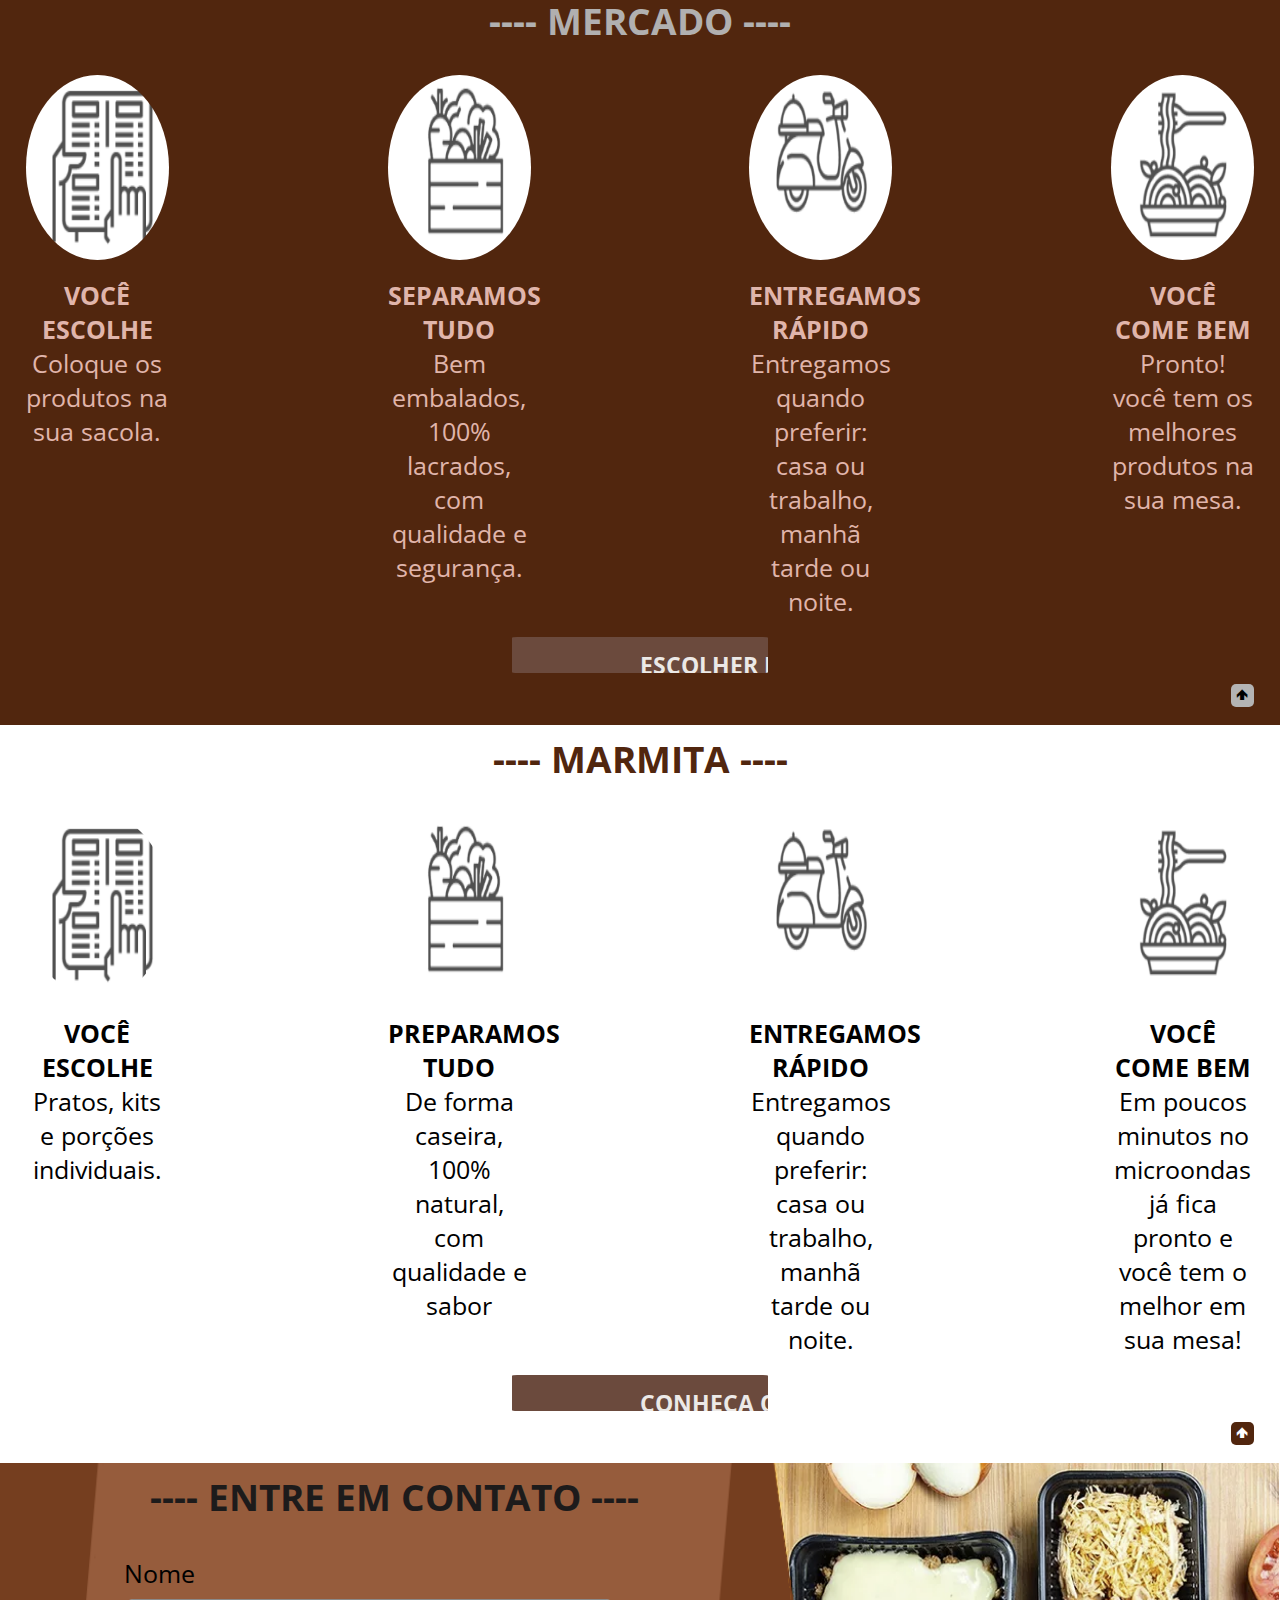
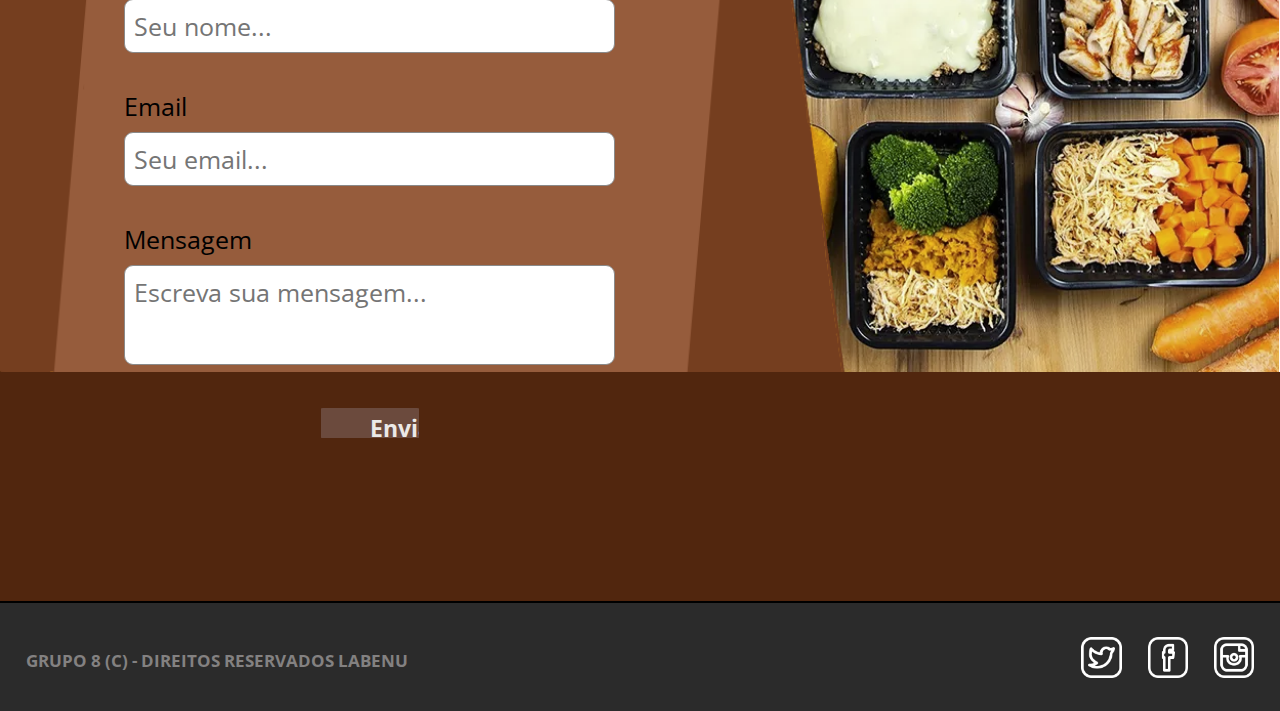
==== commit 82eb367b: "Update index.html" ====
--- a/index.html
+++ b/index.html
@@ -45,7 +45,6 @@
                 <source src="./img/animacaofood.mp4" type="video/mp4">
               Your browser does not support the video tag.
               </video> </div>
-
             </div> 
         </div>
 
@@ -62,6 +61,7 @@
         </div>
         <p class="containervoltar"><a href="#containerlogo"><button class="botao-voltar" > 🡹 </button></a></p>      
     </div>
+
         <div class="containersmain" id="mercado">
             <h1 class="titulos">---- MERCADO ----</h1>
             <div id="container-mercado">
@@ -72,19 +72,22 @@
                     <img src="./img/passo4.png" alt="Ícone escolha" class="comprar">
                 </div>
                 <div id="textomercado">
-                    <div class="textocolunamercado">
-                        <h4>VOCÊ ESCOLHE</h4>
-                        <p>Coloque os produtos na sua sacola.</p>
+                <div class="textocolunamercado">
+                    <h4>VOCÊ ESCOLHE</h4>
+                    <p>Coloque os produtos na sua sacola.</p>
                     </div>
                     <div class="textocolunamercado">
-                        <h4>SEPARAMOS TUDO</h4>
-                        <p>Bem embalados, 100% lacrados, com qualidade e segurança.</p>
-                    </div>
-                    <div class="textocolunamercado">
-                        <h4>ENTREGAMOS RÁPIDO</h4>
-                        <p>Entregamos quando preferir: casa ou trabalho, manhã tarde ou noite.</p>
-                    </div>
-                    
+                <h4>SEPARAMOS TUDO</h4>
+                <p>Bem embalados, 100% lacrados, com qualidade e segurança.</p>
+            </div>
+            <div class="textocolunamercado">
+                <h4>ENTREGAMOS RÁPIDO</h4>
+                <p>Entregamos quando preferir: casa ou trabalho, manhã tarde ou noite.</p>
+            </div>
+            <div class="textocolunamercado">
+                <h4>VOCÊ COME BEM</h4>
+                <p>Pronto! você tem os melhores produtos na sua mesa.</p>
+            </div>
                 </div>
             </div>
             <input   type="submit" value="ESCOLHER PRODUTOS">
